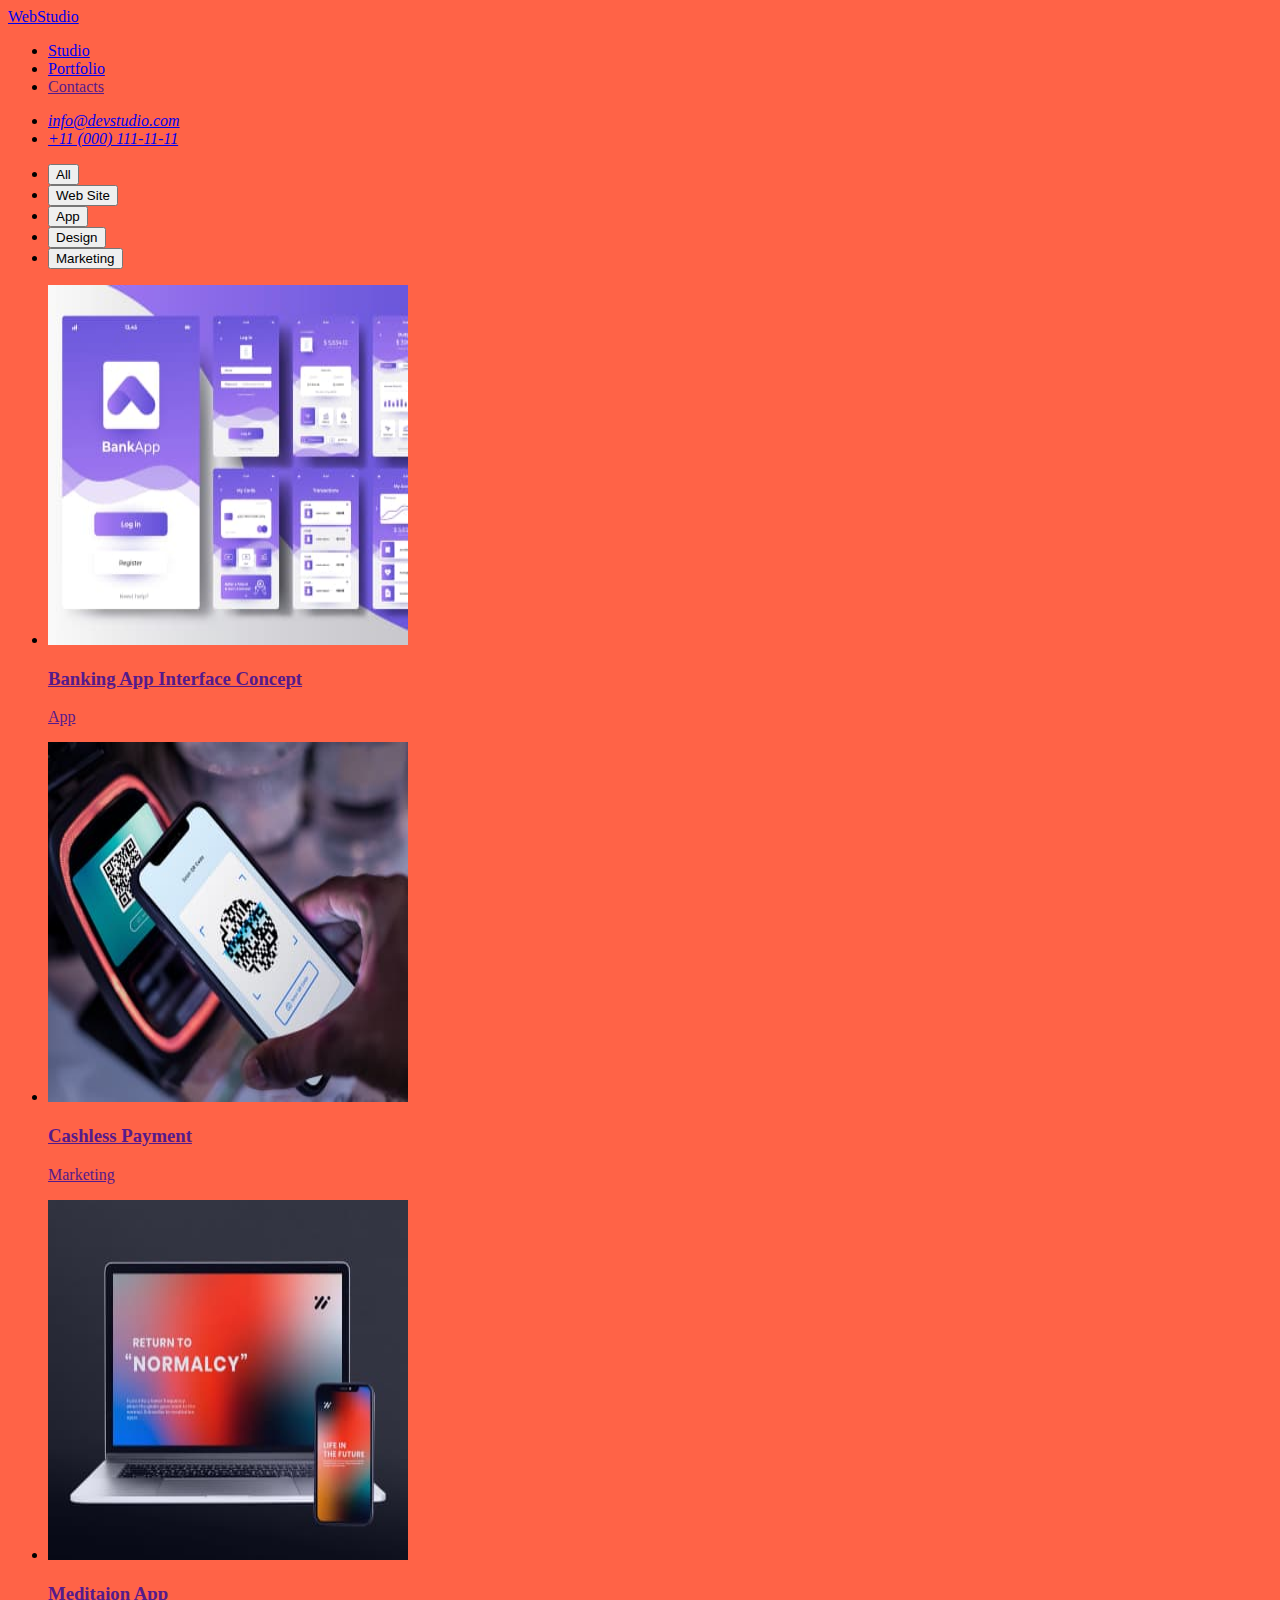
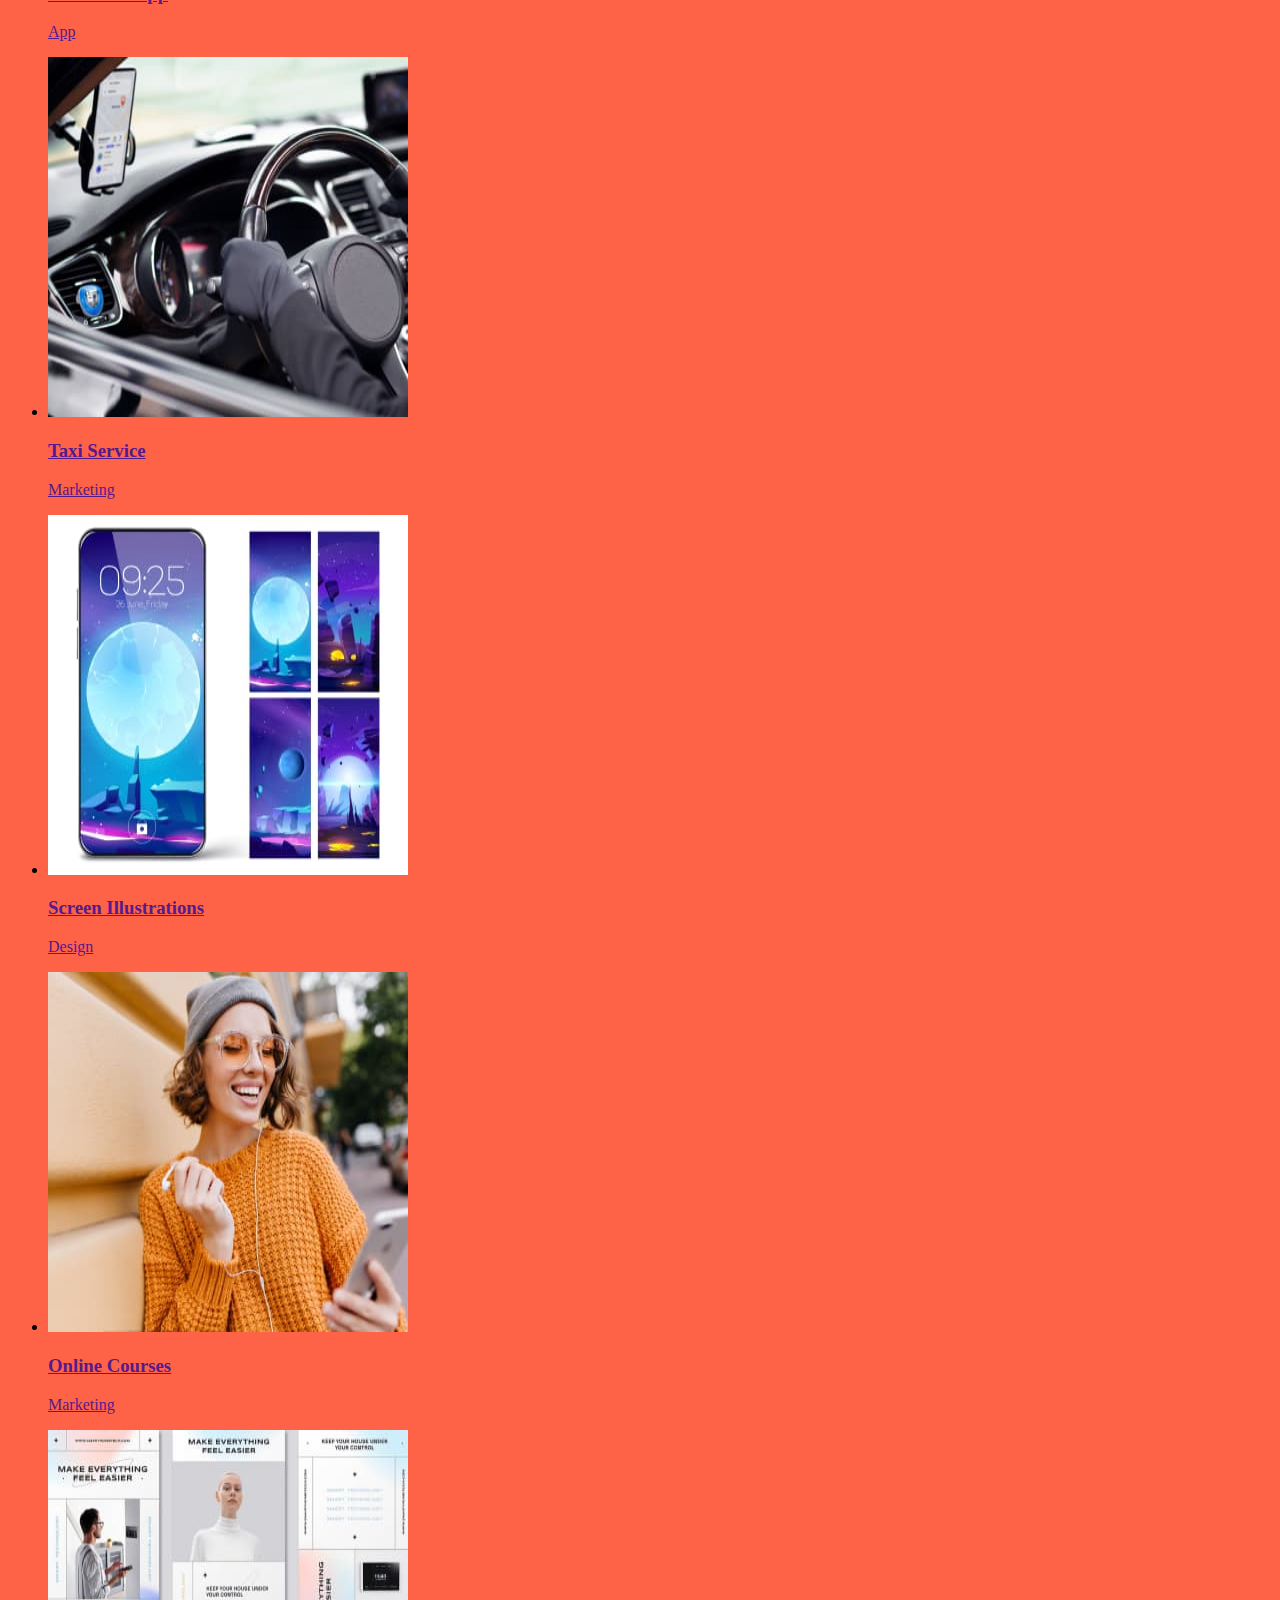
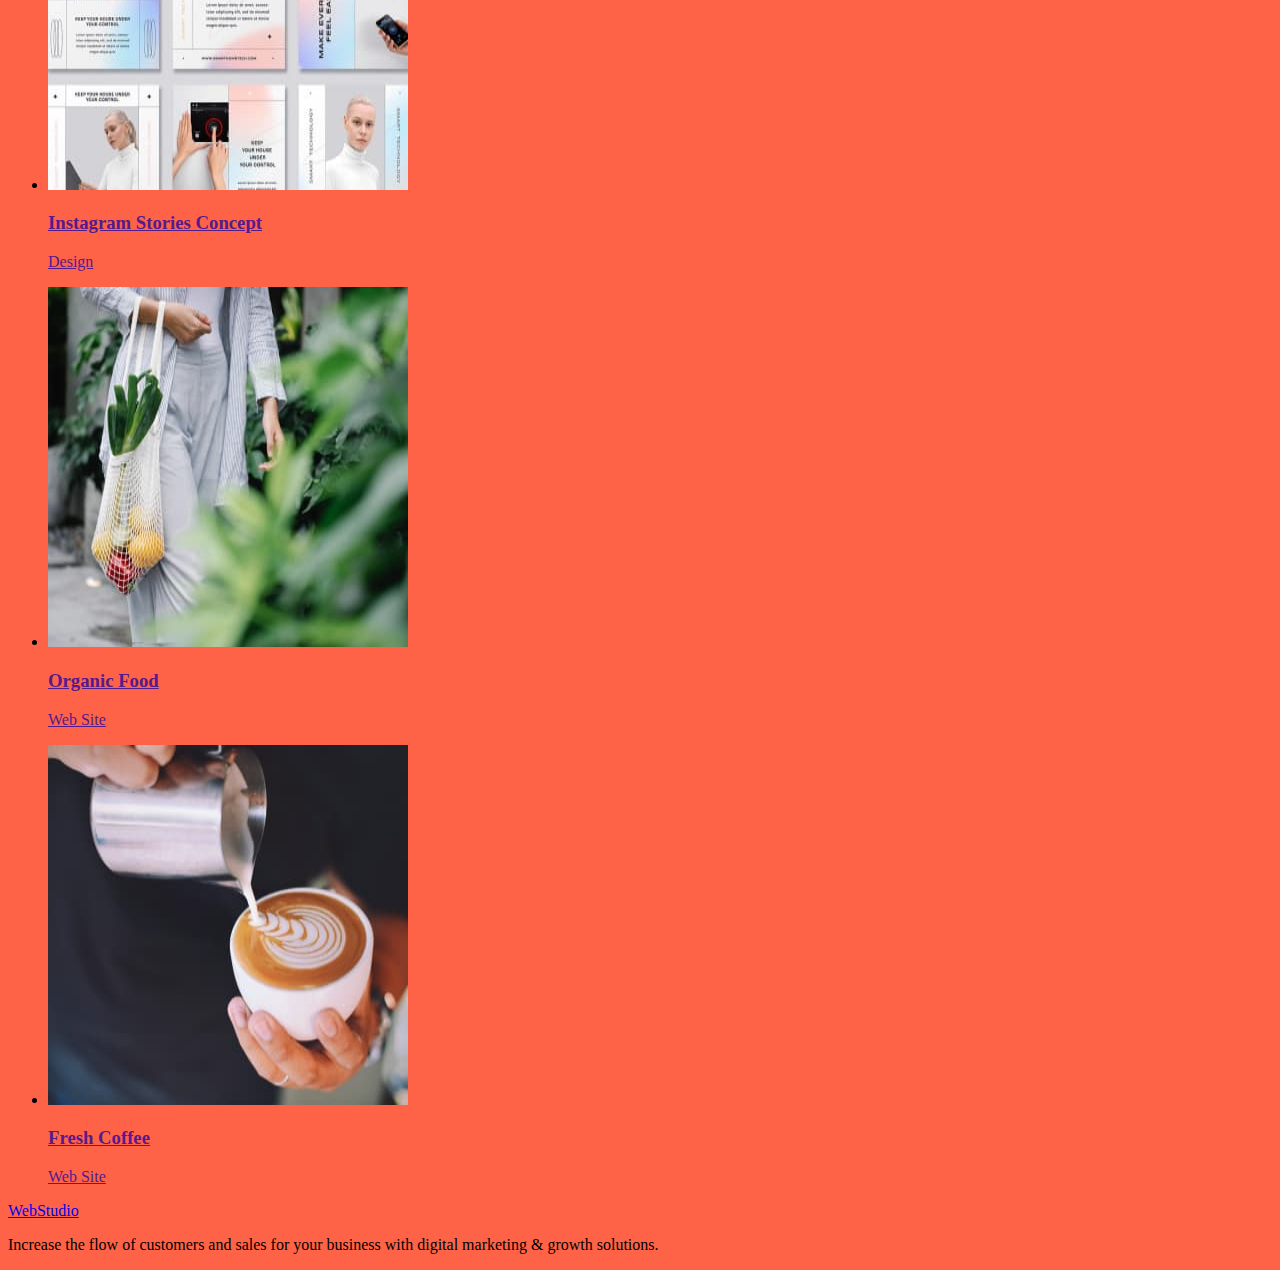
==== portfolio.html @ c92e6040 "1part" ====
<!DOCTYPE html>
<html lang="en">

<head>
    <meta charset="UTF-8">
    <meta http-equiv="X-UA-Compatible" content="IE=edge">
    <meta name="viewport" content="width=device-width, initial-scale=1.0">
    <title>Portfolio </title>
    <link rel="stylesheet" href="./css/styles.css">
</head>

<body>
    <!-- шапка -->
    <header>
        <nav>
            <a href="./index.html">
                <span>Web</span>Studio
            </a>
            <ul>
                <li><a href="./index.html">Studio</a></li>
                <li><a href="./portfolio.html">Portfolio</a></li>
                <li><a href="">Contacts</a></li>
            </ul>
        </nav>
        <address>
            <ul>
                <li><a href="mailto:info@devstudio.com">info@devstudio.com</a></li>
                <li><a href="tel:+110001111111">+11 (000) 111-11-11</a></li>
            </ul>
        </address>
    </header>

    <!-- filters -->
    <section>
        <h2 hidden> filters</h2>


        <ul>
            <li><button type="button">All</button></li>
            <li><button type="button">Web Site </button></li>
            <li><button type="button">App</button></li>
            <li><button type="button">Design</button></li>
            <li><button type="button">Marketing</button></li>
        </ul>

    </section>
    <!-- row1 -->
    <section>

        <ul>
            <li>
                <a href="">
                    <img src="./images/portfolio/row1/img.jpg" alt="bank app" width="360" height="360">
                    <h3>Banking App Interface Concept</h3>
                    <p>App</p>
                </a>
            </li>
            <li>
                <a href="">
                    <img src="./images/portfolio/row1/img1.jpg" alt="Cashless" width="360" height="360">
                    <h3>Cashless Payment</h3>
                    <p>Marketing</p>
                </a>
            </li>
            <li>
                <a href="">
                    <img src="./images/portfolio/row1/img2.jpg" alt="Mediation App" width="360" height="360">
                    <h3>Meditaion App</h3>
                    <p>App</p>
                </a>
            </li>
        </ul>
    </section>
    <!-- row2 -->
    <section>

        <ul>
            <li>
                <a href="">
                    <img src="./images/portfolio/row2/img.jpg" alt="Taxi" width="360" height="360">
                    <h3>Taxi Service</h3>
                    <p>Marketing</p>
                </a>
            </li>
            <li>
                <a href="">
                    <img src="./images/portfolio/row2/img1.jpg" alt="Screen" width="360" height="360">
                    <h3>Screen Illustrations</h3>
                    <p>Design</p>
                </a>
            </li>
            <li>
                <a href="">
                    <img src="./images/portfolio/row2/img2.jpg" alt="Online" width="360" height="360">
                    <h3>Online Courses</h3>
                    <p>Marketing</p>
                </a>
            </li>
        </ul>
    </section>
    <!-- row3 -->
    <section>
        <ul>
            <li>
                <a href="">
                    <img src="./images/portfolio/row3/img2.jpg" alt="instagram" width="360" height="360">
                    <h3>Instagram Stories Concept</h3>
                    <p>Design</p>
                </a>
            </li>
            <li>
                <a href="">
                    <img src="./images/portfolio/row3/img1.jpg" alt="organic food" width="360" height="360">
                    <h3>Organic Food</h3>
                    <p>Web Site</p>
                </a>
            </li>
            <li>
                <a href="">
                    <img src="./images/portfolio/row3/img.jpg" alt="Fresh Coffee" width="360" height="360">
                    <h3>Fresh Coffee</h3>
                    <p>Web Site</p>
                </a>
            </li>
        </ul>
    </section>




    <!-- Footer -->
    <footer>
        <a href="./index.html">
            <span>Web</span>Studio
        </a>
        <p>Increase the flow of customers and sales for your business with digital marketing & growth solutions.</p>

    </footer>


</body>

</html>
---- css/styles.css ----
body {
  background-color: tomato;
}
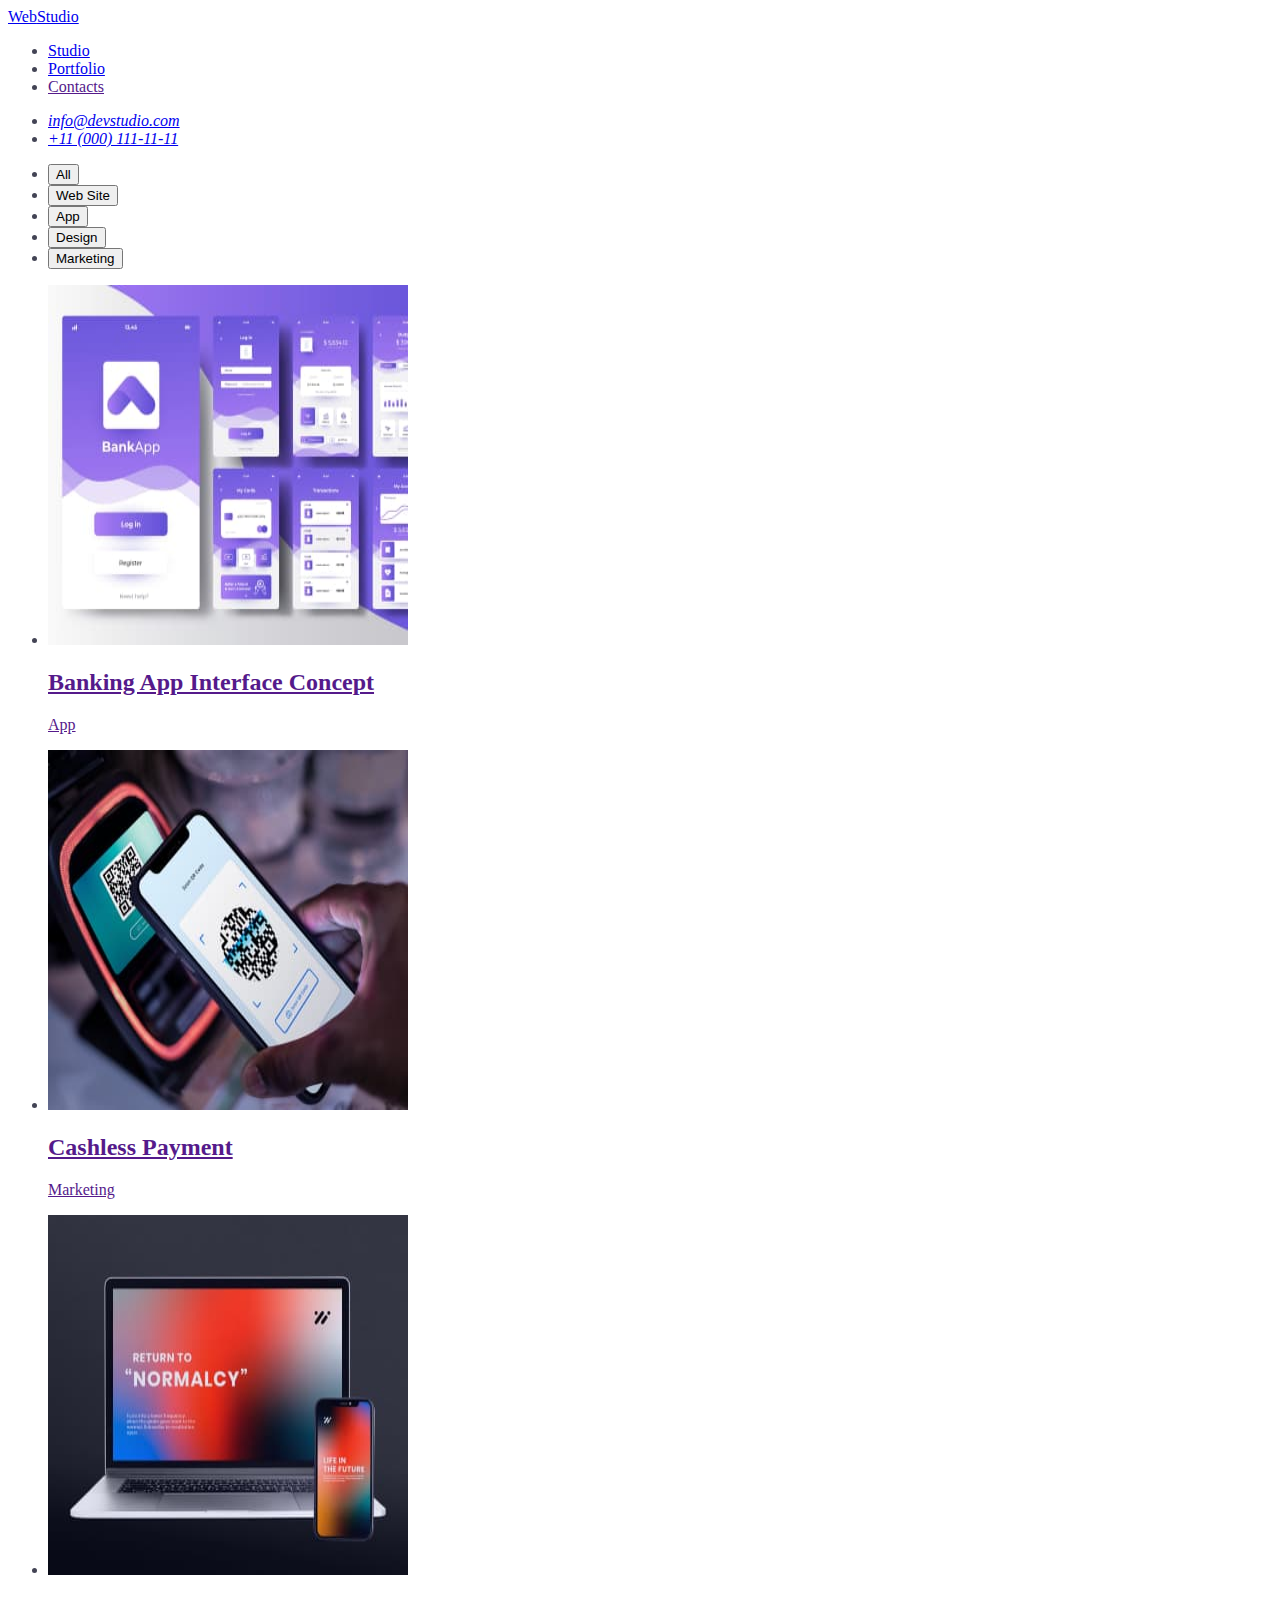
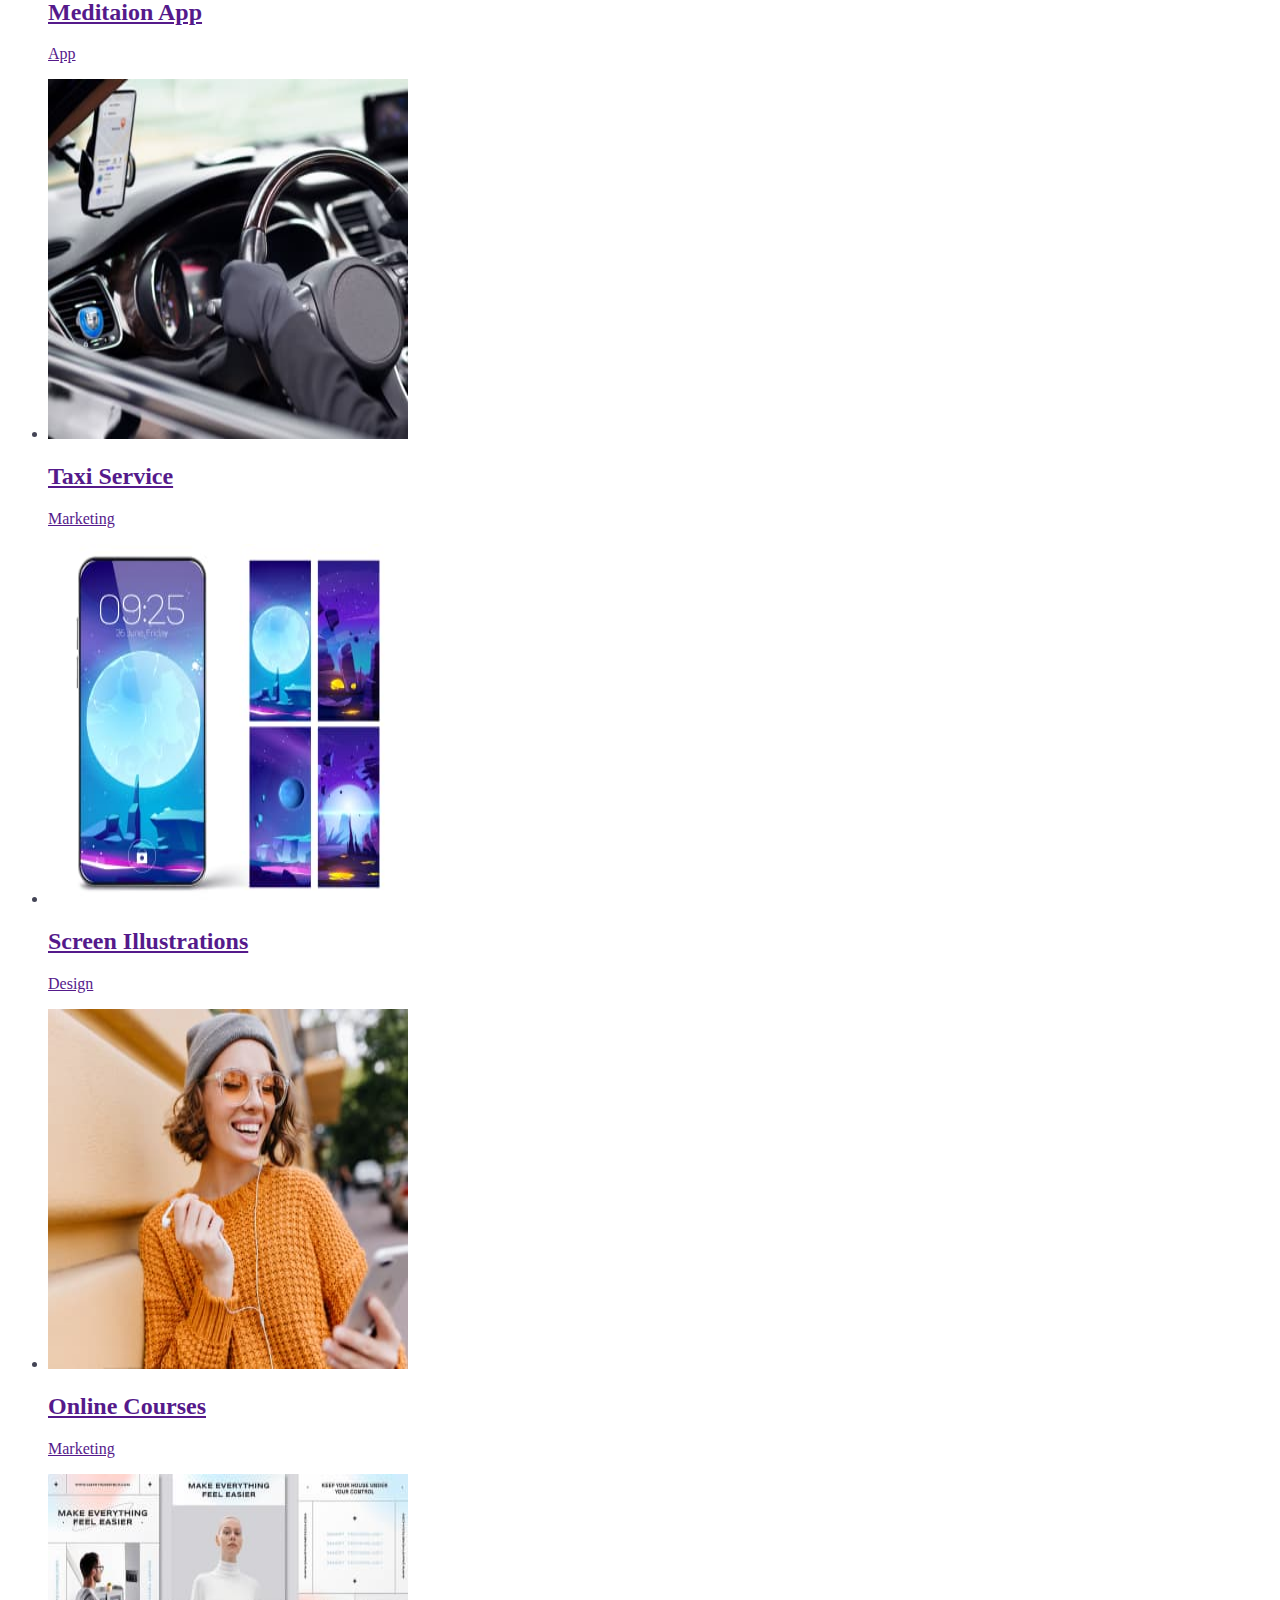
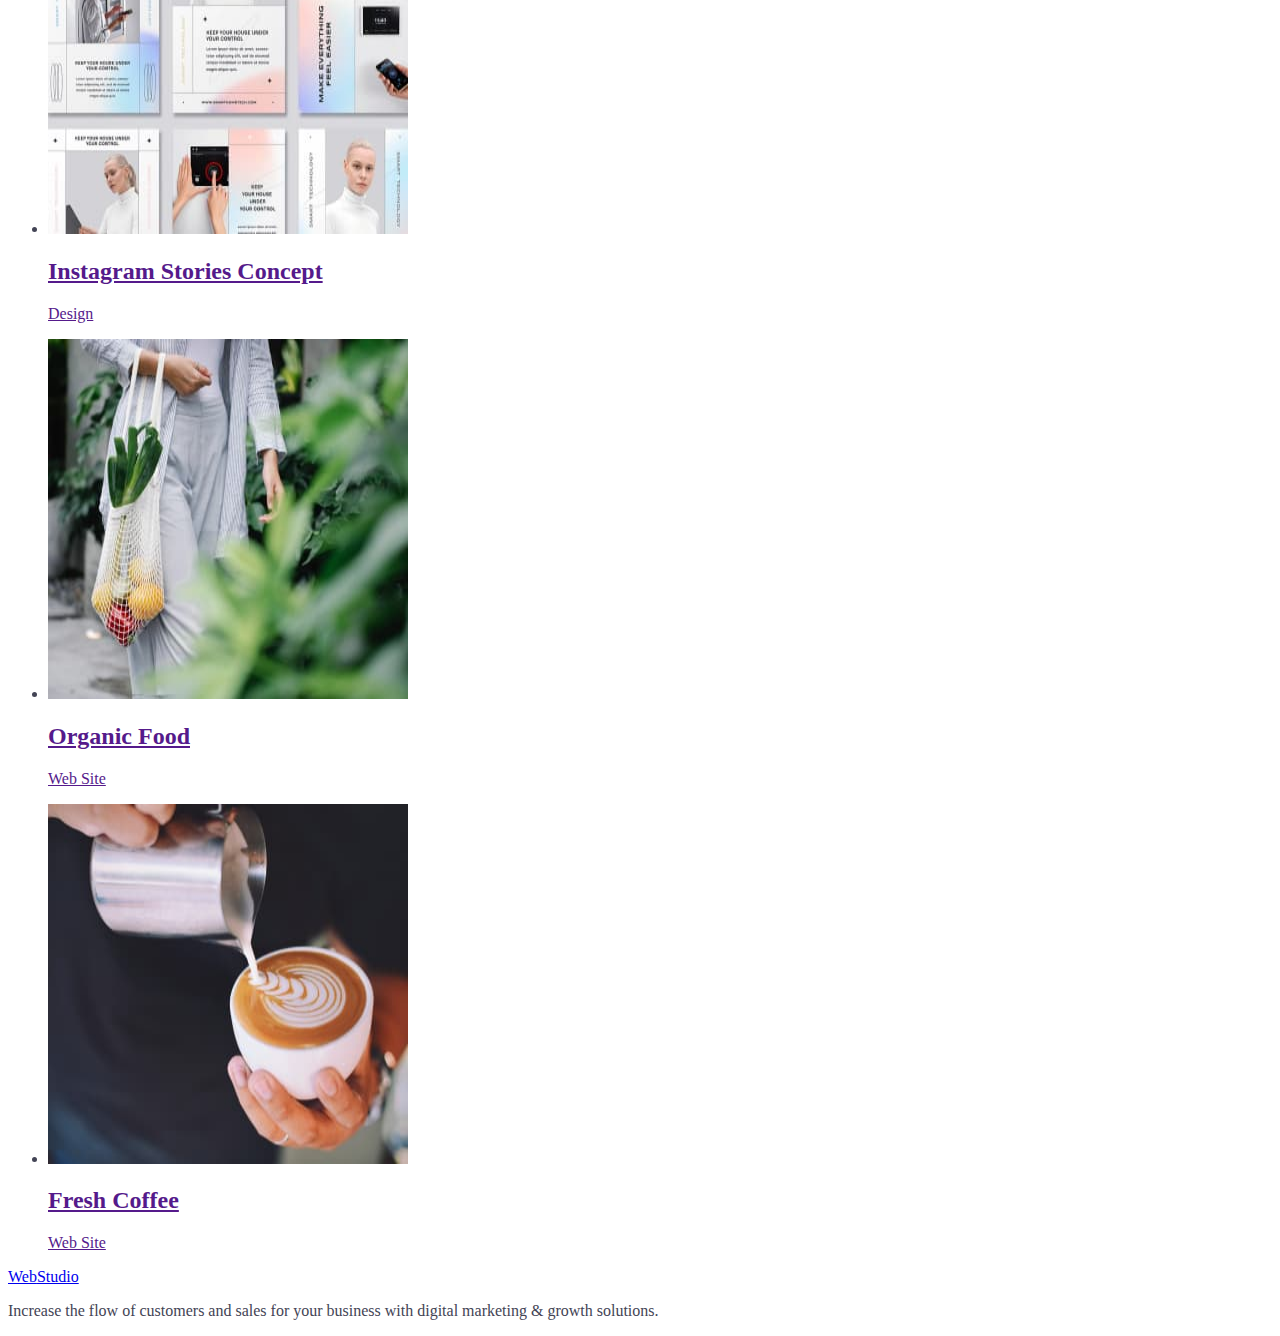
==== commit 0a024e60: "repeta strukturta" ====
--- a/portfolio.html
+++ b/portfolio.html
@@ -30,102 +30,102 @@
         </address>
     </header>
 
-    <!-- filters -->
-    <section>
-        <h2 hidden> filters</h2>
+    <main>
+        <!-- filters -->
+        <section>
+            <h2 hidden> filters</h2>
 
 
-        <ul>
-            <li><button type="button">All</button></li>
-            <li><button type="button">Web Site </button></li>
-            <li><button type="button">App</button></li>
-            <li><button type="button">Design</button></li>
-            <li><button type="button">Marketing</button></li>
-        </ul>
+            <ul>
+                <li><button type="button">All</button></li>
+                <li><button type="button">Web Site </button></li>
+                <li><button type="button">App</button></li>
+                <li><button type="button">Design</button></li>
+                <li><button type="button">Marketing</button></li>
+            </ul>
 
-    </section>
-    <!-- row1 -->
-    <section>
-
-        <ul>
-            <li>
-                <a href="">
-                    <img src="./images/portfolio/row1/img.jpg" alt="bank app" width="360" height="360">
-                    <h3>Banking App Interface Concept</h3>
-                    <p>App</p>
-                </a>
-            </li>
-            <li>
-                <a href="">
-                    <img src="./images/portfolio/row1/img1.jpg" alt="Cashless" width="360" height="360">
-                    <h3>Cashless Payment</h3>
-                    <p>Marketing</p>
-                </a>
-            </li>
-            <li>
-                <a href="">
-                    <img src="./images/portfolio/row1/img2.jpg" alt="Mediation App" width="360" height="360">
-                    <h3>Meditaion App</h3>
-                    <p>App</p>
-                </a>
-            </li>
-        </ul>
-    </section>
-    <!-- row2 -->
-    <section>
-
-        <ul>
-            <li>
-                <a href="">
-                    <img src="./images/portfolio/row2/img.jpg" alt="Taxi" width="360" height="360">
-                    <h3>Taxi Service</h3>
-                    <p>Marketing</p>
-                </a>
-            </li>
-            <li>
-                <a href="">
-                    <img src="./images/portfolio/row2/img1.jpg" alt="Screen" width="360" height="360">
-                    <h3>Screen Illustrations</h3>
-                    <p>Design</p>
-                </a>
-            </li>
-            <li>
-                <a href="">
-                    <img src="./images/portfolio/row2/img2.jpg" alt="Online" width="360" height="360">
-                    <h3>Online Courses</h3>
-                    <p>Marketing</p>
-                </a>
-            </li>
-        </ul>
-    </section>
-    <!-- row3 -->
-    <section>
-        <ul>
-            <li>
-                <a href="">
-                    <img src="./images/portfolio/row3/img2.jpg" alt="instagram" width="360" height="360">
-                    <h3>Instagram Stories Concept</h3>
-                    <p>Design</p>
-                </a>
-            </li>
-            <li>
-                <a href="">
-                    <img src="./images/portfolio/row3/img1.jpg" alt="organic food" width="360" height="360">
-                    <h3>Organic Food</h3>
-                    <p>Web Site</p>
-                </a>
-            </li>
-            <li>
-                <a href="">
-                    <img src="./images/portfolio/row3/img.jpg" alt="Fresh Coffee" width="360" height="360">
-                    <h3>Fresh Coffee</h3>
-                    <p>Web Site</p>
-                </a>
-            </li>
-        </ul>
-    </section>
+        </section>
 
 
+
+        <section>
+            <!-- row1 -->
+            <ul>
+                <h1 hidden>our projects</h1>
+                <li>
+                    <a href="">
+                        <img src="./images/portfolio/row1/img.jpg" alt="bank app" width="360" height="360">
+                        <h2>Banking App Interface Concept</h2>
+                        <p>App</p>
+                    </a>
+                </li>
+                <li>
+                    <a href="">
+                        <img src="./images/portfolio/row1/img1.jpg" alt="Cashless" width="360" height="360">
+                        <h2>Cashless Payment</h2>
+                        <p>Marketing</p>
+                    </a>
+                </li>
+                <li>
+                    <a href="">
+                        <img src="./images/portfolio/row1/img2.jpg" alt="Mediation App" width="360" height="360">
+                        <h2>Meditaion App</h2>
+                        <p>App</p>
+                    </a>
+                </li>
+
+                <!-- row2 -->
+
+                <li>
+                    <a href="">
+                        <img src="./images/portfolio/row2/img.jpg" alt="Taxi" width="360" height="360">
+                        <h2>Taxi Service</h2>
+                        <p>Marketing</p>
+                    </a>
+                </li>
+                <li>
+                    <a href="">
+                        <img src="./images/portfolio/row2/img1.jpg" alt="Screen" width="360" height="360">
+                        <h2>Screen Illustrations</h2>
+                        <p>Design</p>
+                    </a>
+                </li>
+                <li>
+                    <a href="">
+                        <img src="./images/portfolio/row2/img2.jpg" alt="Online" width="360" height="360">
+                        <h2>Online Courses</h2>
+                        <p>Marketing</p>
+                    </a>
+                </li>
+
+                <!-- row3 -->
+
+                <li>
+                    <a href="">
+                        <img src="./images/portfolio/row3/img2.jpg" alt="instagram" width="360" height="360">
+                        <h2>Instagram Stories Concept</h2>
+                        <p>Design</p>
+                    </a>
+                </li>
+                <li>
+                    <a href="">
+                        <img src="./images/portfolio/row3/img1.jpg" alt="organic food" width="360" height="360">
+                        <h2>Organic Food</h2>
+                        <p>Web Site</p>
+                    </a>
+                </li>
+                <li>
+                    <a href="">
+                        <img src="./images/portfolio/row3/img.jpg" alt="Fresh Coffee" width="360" height="360">
+                        <h2>Fresh Coffee</h2>
+                        <p>Web Site</p>
+                    </a>
+                </li>
+            </ul>
+        </section>
+
+
+    </main>
 
 
     <!-- Footer -->
--- a/css/styles.css
+++ b/css/styles.css
@@ -1,3 +1,47 @@
+/* body {
+  background-color: #47ff94;
+} */
+:root {
+  /* Fonts */
+
+  /* Text colors */
+  --main-txt-cl: #434455;
+  --accent-txt-cl: #2e2f42;
+  --subtle-txt-cl: #8e8f99;
+  --light-txt-cl: #f4f4fd;
+  --modal-txt-cl: #2e2f42;
+  --hero-txt-cl: #2e2f42;
+  --brand-txt-cl: #4d5ae5;
+  --pressed-txt-cl: #404bbf;
+  --dark-txt-cl: #2e2f42;
+
+  --saccess: #31d0aa;
+  --saccess-75: rgba(49, 208, 170, 0.75);
+  --saccess-50: rgba(49, 208, 170, 0.5);
+  --saccess-10: rgba(49, 208, 170, 0.1);
+
+  /* Backgrounds colors */
+  --main-bg-cl: #434455;
+  --accent-bg-cl: #2e2f42;
+  --subtle-bg-cl: #8e8f99;
+  --light-bg-cl: #f4f4fd;
+  --modal-bg-cl: #2e2f42;
+  --hero-bg-cl: #2e2f42;
+  --brand-bg-cl: #4d5ae5;
+  --pressed-bg-cl: #404bbf;
+  --dark-bg-cl: #2e2f42;
+
+  /* others */
+}
+
 body {
-  background-color: tomato;
+  color: var(--main-txt-cl);
 }
+.link {
+  text-decoration: none;
+  color: currentColor;
+}
+.btn {
+  color: currentColor;
+  cursor: pointer;
+}
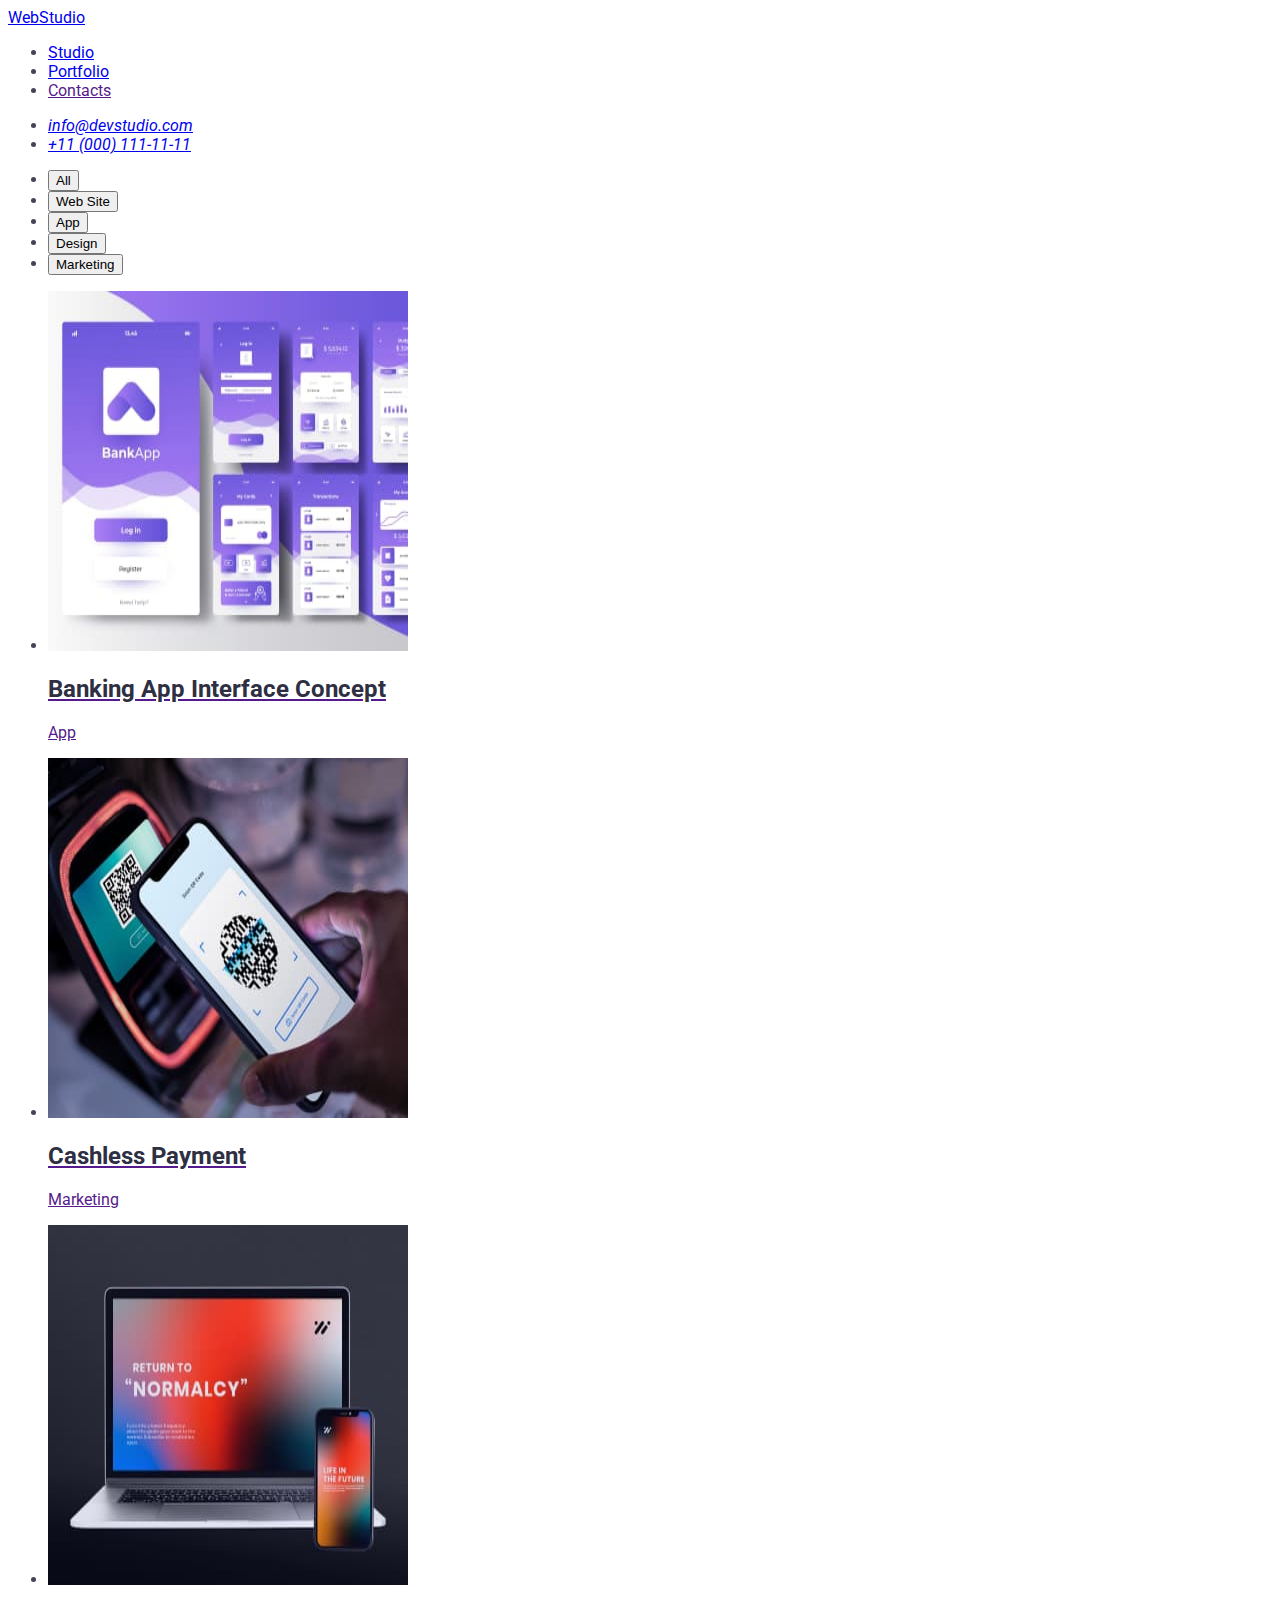
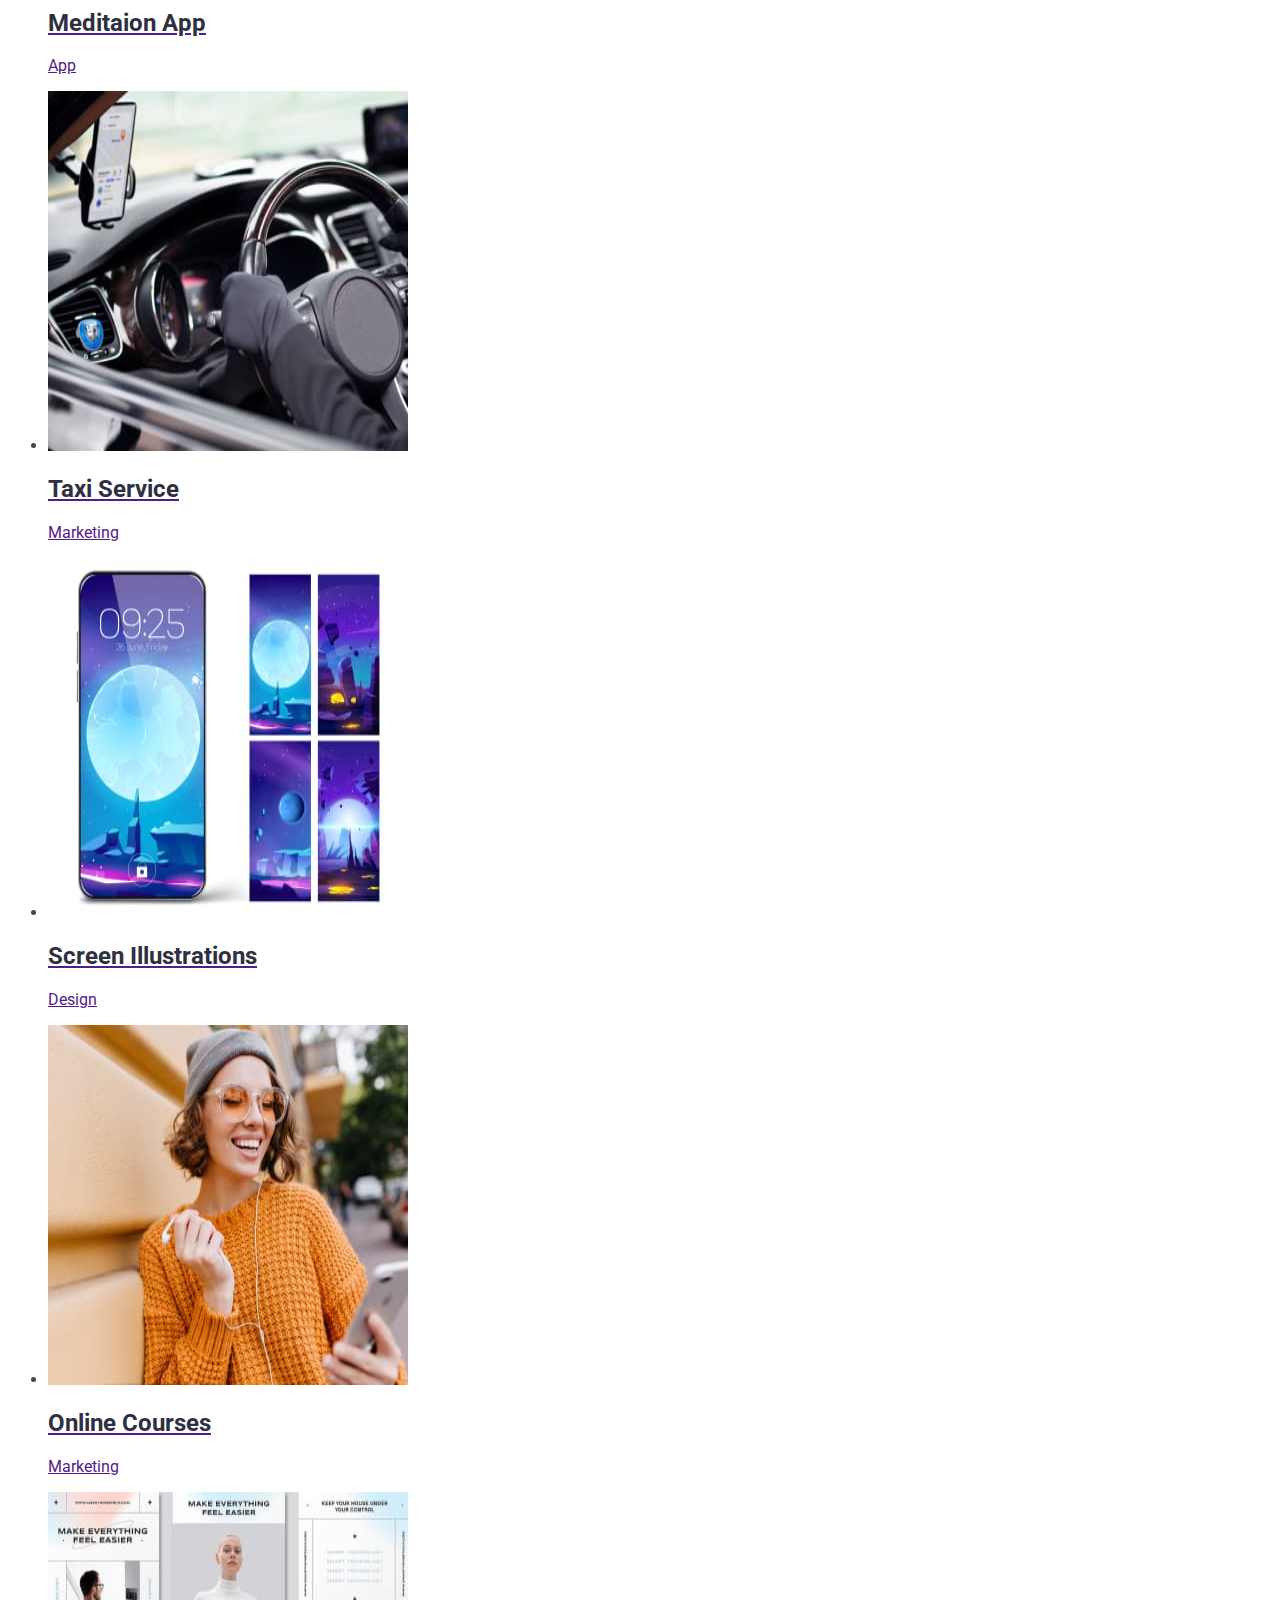
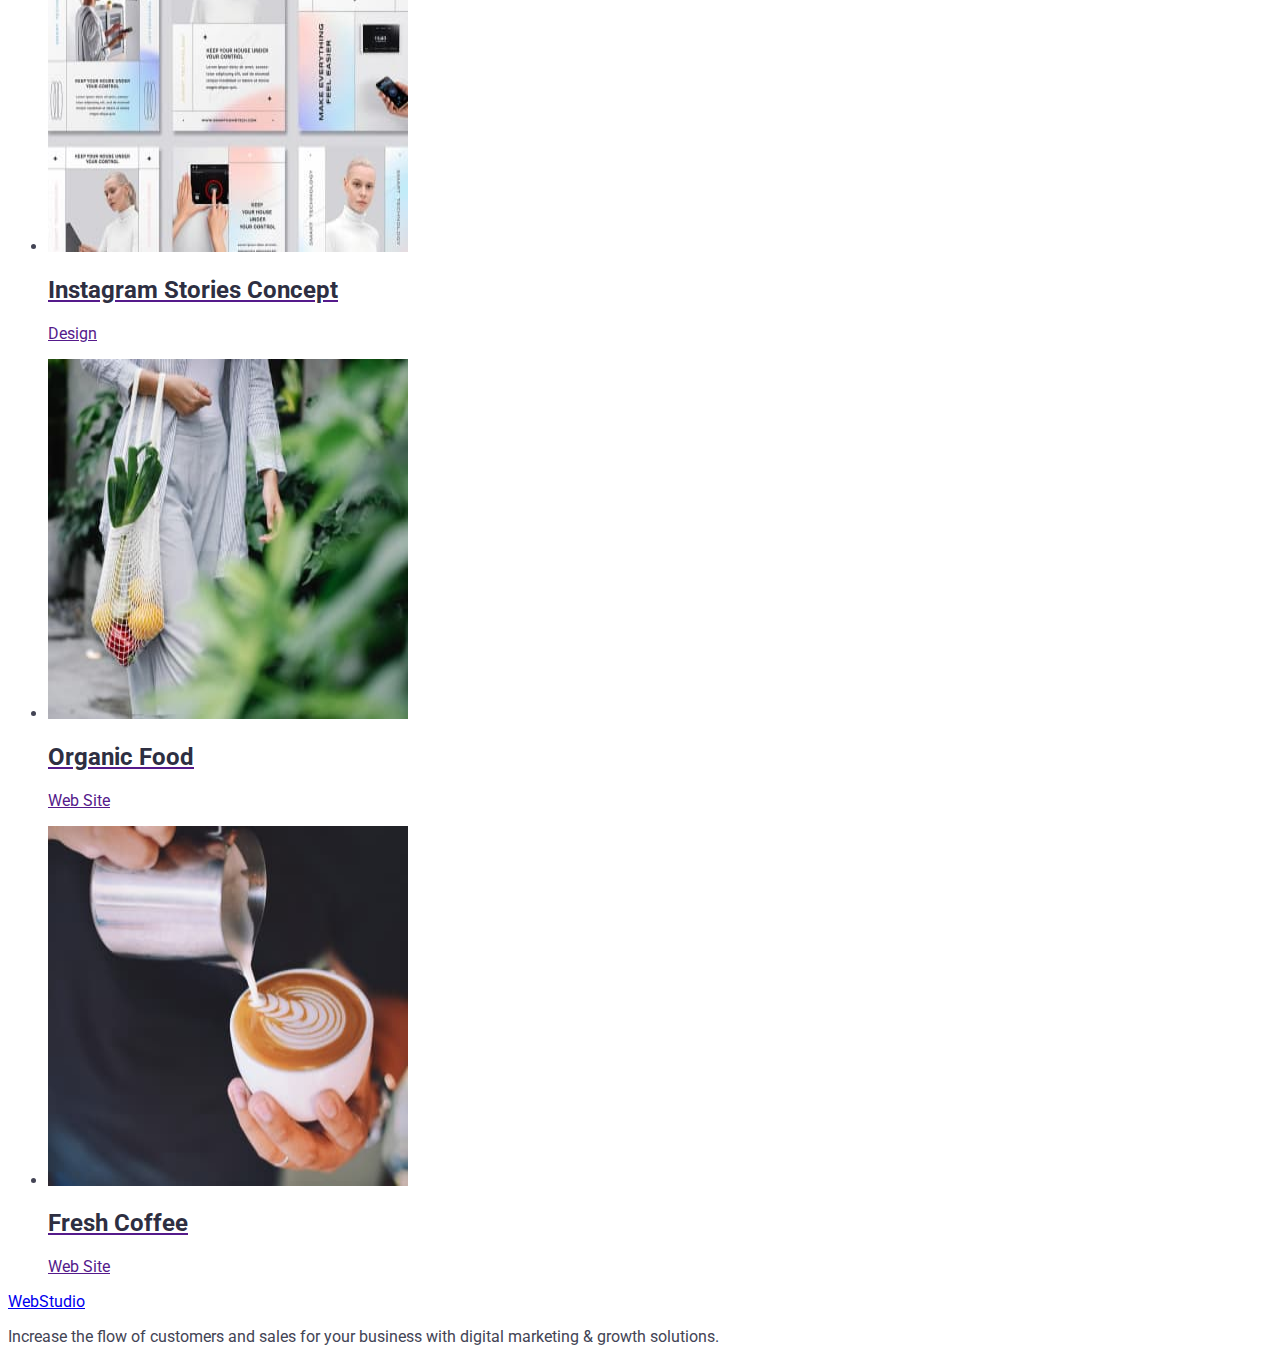
==== commit 8645743b: "btn-header-footer-css" ====
--- a/portfolio.html
+++ b/portfolio.html
@@ -6,6 +6,10 @@
     <meta http-equiv="X-UA-Compatible" content="IE=edge">
     <meta name="viewport" content="width=device-width, initial-scale=1.0">
     <title>Portfolio </title>
+    <link rel="preconnect" href="https://fonts.googleapis.com">
+    <link rel="preconnect" href="https://fonts.gstatic.com" crossorigin>
+    <link href="https://fonts.googleapis.com/css2?family=Raleway:wght@800&family=Roboto:wght@400;500;700&display=swap"
+        rel="stylesheet">
     <link rel="stylesheet" href="./css/styles.css">
 </head>
 
@@ -45,8 +49,6 @@
             </ul>
 
         </section>
-
-
 
         <section>
             <!-- row1 -->
--- a/css/styles.css
+++ b/css/styles.css
@@ -14,11 +14,13 @@
   --brand-txt-cl: #4d5ae5;
   --pressed-txt-cl: #404bbf;
   --dark-txt-cl: #2e2f42;
+  --btn-txt-cl: #ffffff;
+  --link-txt-cl: #2e2f42;
 
-  --saccess: #31d0aa;
-  --saccess-75: rgba(49, 208, 170, 0.75);
-  --saccess-50: rgba(49, 208, 170, 0.5);
-  --saccess-10: rgba(49, 208, 170, 0.1);
+  --access: #31d0aa;
+  --access-75: rgba(49, 208, 170, 0.75);
+  --access-50: rgba(49, 208, 170, 0.5);
+  --access-10: rgba(49, 208, 170, 0.1);
 
   /* Backgrounds colors */
   --main-bg-cl: #434455;
@@ -33,15 +35,79 @@
 
   /* others */
 }
-
+h1,
+h2,
+h3,
+h4,
+h5,
+h6 {
+  color: var(--dark-txt-cl);
+}
 body {
   color: var(--main-txt-cl);
+  font-family: "Roboto", sans-serif;
 }
 .link {
   text-decoration: none;
-  color: currentColor;
+  color: var(--link-txt-cl);
+  font-family: "Roboto";
+  font-style: normal;
+  font-weight: 500;
+  font-size: 16px;
+  line-height: 1.5;
+  letter-spacing: 0.02em;
+}
+.link:hover,
+.link:focus,
+.link.contacts:hover,
+.link.contacts:focus {
+  color: var(--pressed-txt-cl);
+}
+.contacts {
+  font-family: "Roboto";
+  font-style: normal;
+  font-weight: 400;
+  font-size: 16px;
+  line-height: 1.5;
+  letter-spacing: 0.02em;
 }
 .btn {
-  color: currentColor;
+  color: var(--btn-txt-cl);
+  background-color: var(--brand-bg-cl);
   cursor: pointer;
+  font-family: "Roboto";
+  font-weight: 500;
+  font-size: 16px;
+  line-height: 1.5;
 }
+.btn.primary {
+  background-color: var(--brand-bg-cl);
+}
+.btn.secondary {
+  background-color: var(--pressed-bg-cl);
+}
+.btn:hover,
+.btn:focus {
+  background-color: var(--pressed-bg-cl);
+}
+.logo {
+  font-family: "Raleway";
+  font-style: normal;
+  font-weight: 800;
+  font-size: 18px;
+  line-height: 1.33;
+  letter-spacing: 0.03em;
+  text-transform: uppercase;
+  text-decoration: none;
+
+  /* IRIS */
+
+  color: var(--brand-txt-cl);
+}
+.span-light {
+  color: var(--light-txt-cl);
+  /* background-color: darkblue; */
+}
+.span-dark {
+  color: var(--modal-txt-cl);
+}
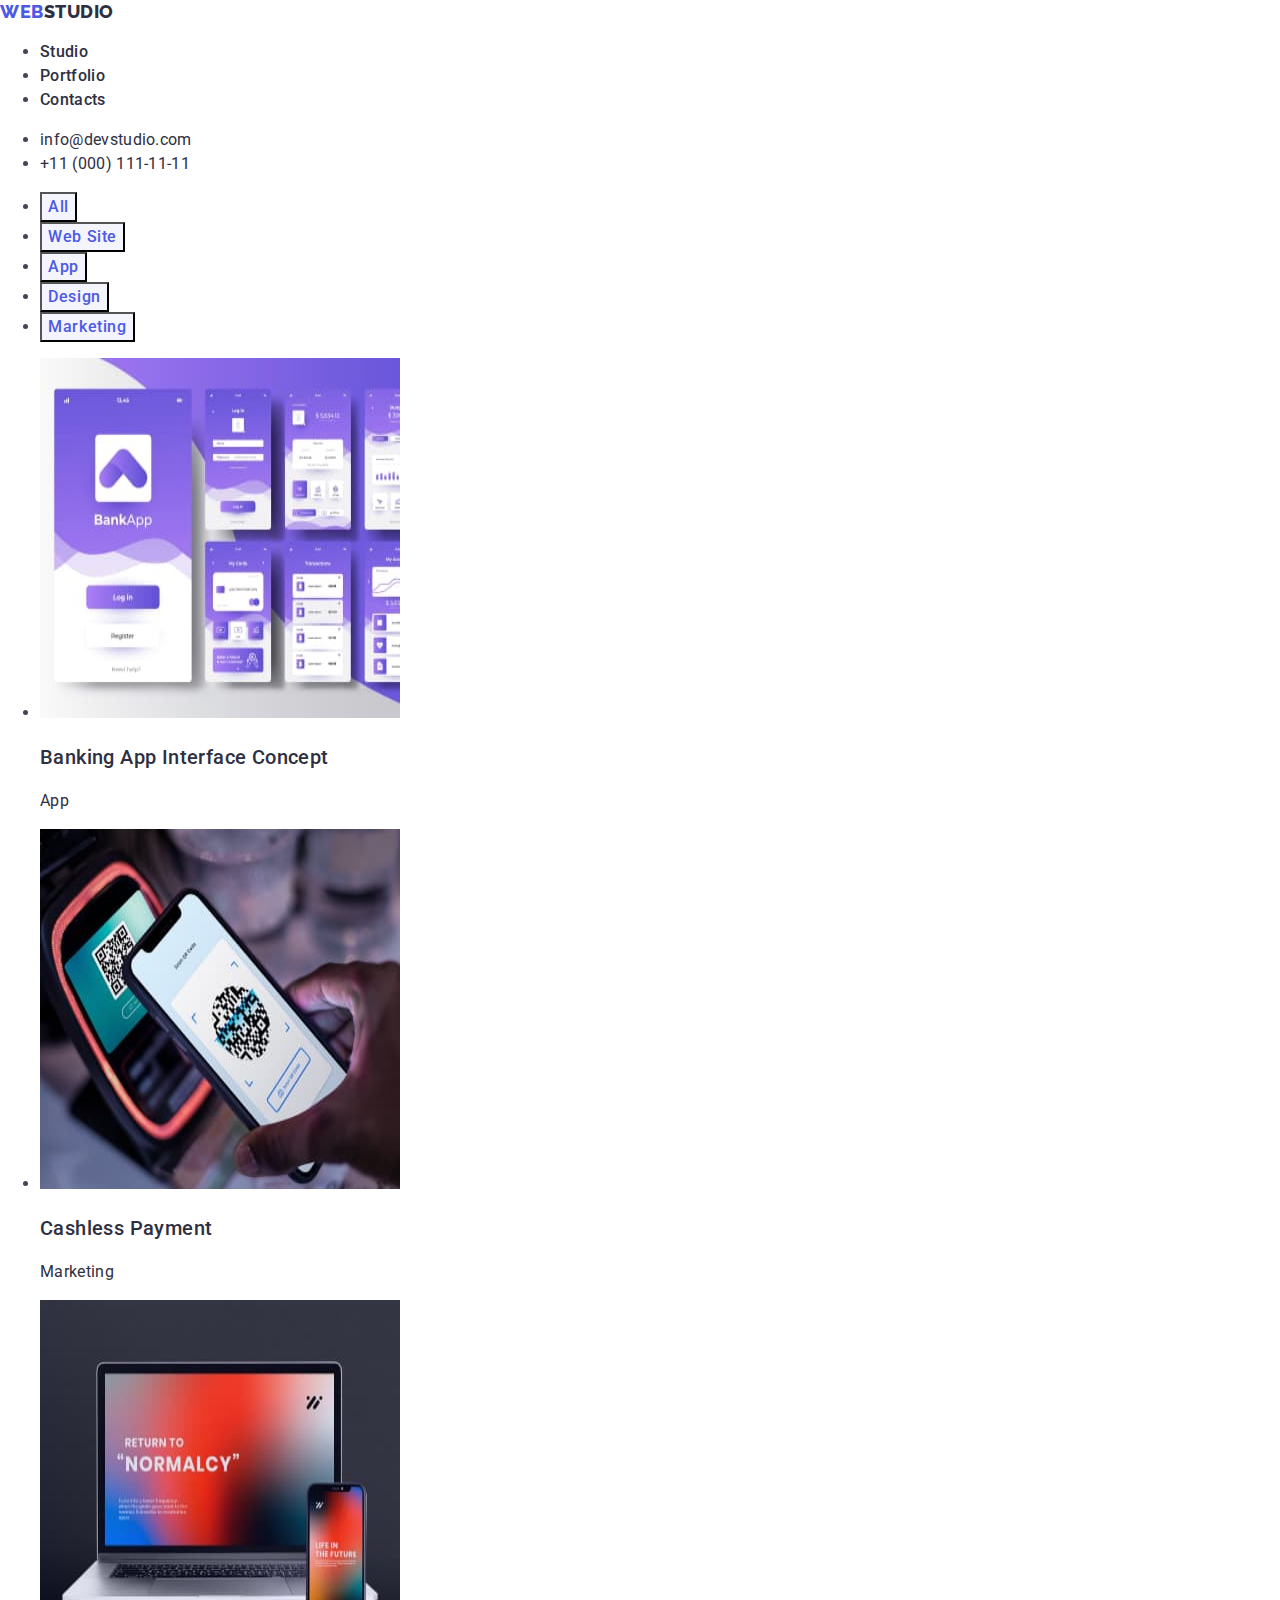
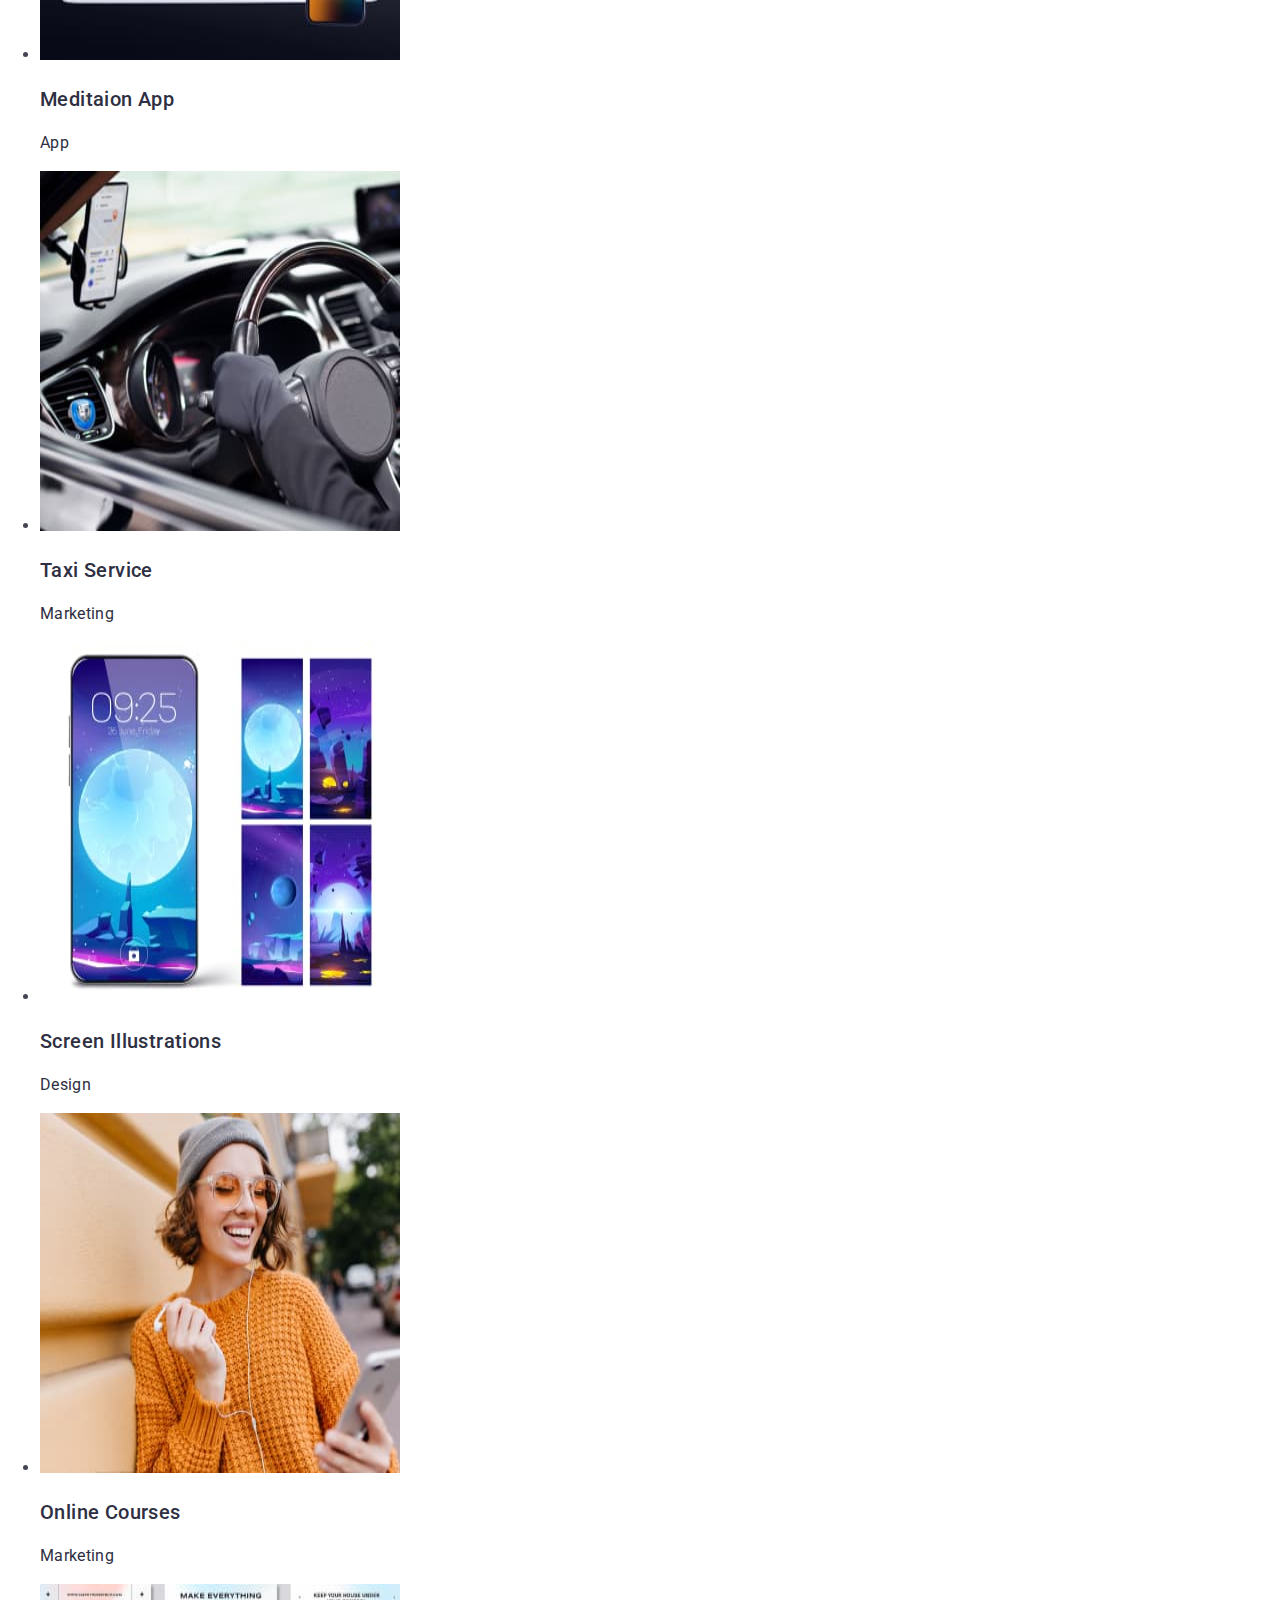
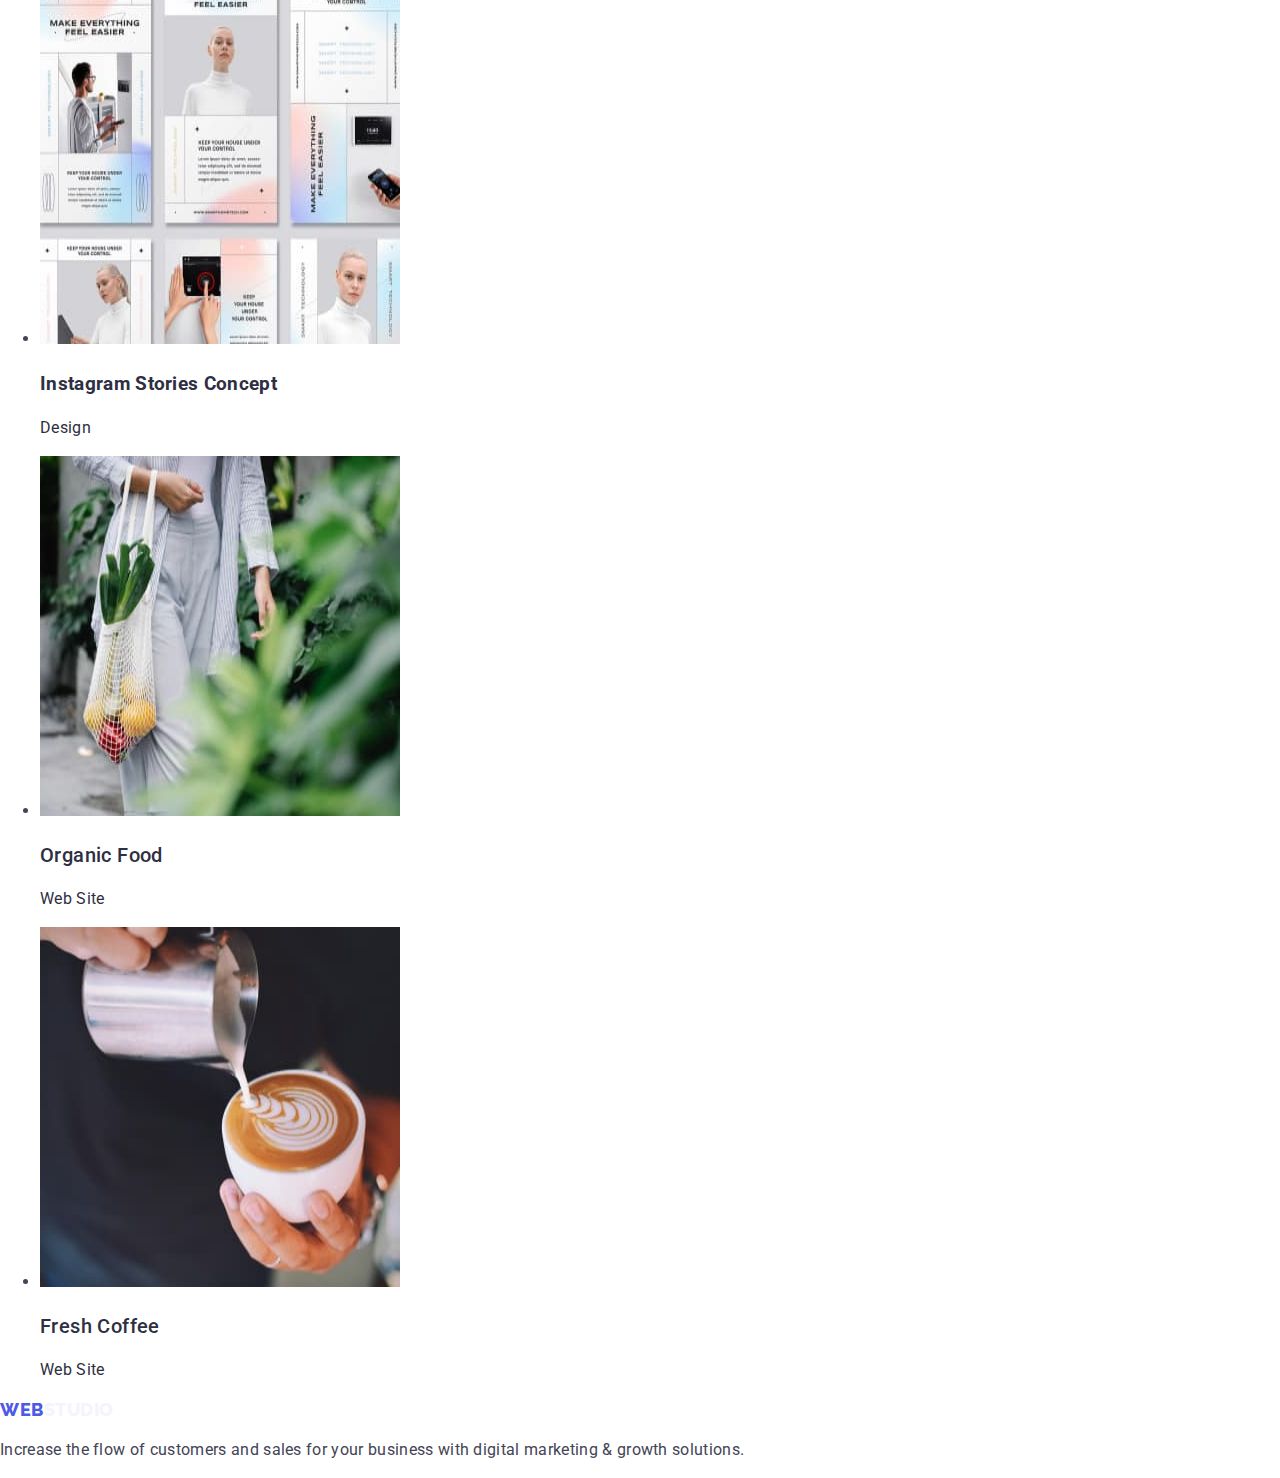
==== commit f761897b: "finish hw02" ====
--- a/portfolio.html
+++ b/portfolio.html
@@ -5,31 +5,40 @@
     <meta charset="UTF-8">
     <meta http-equiv="X-UA-Compatible" content="IE=edge">
     <meta name="viewport" content="width=device-width, initial-scale=1.0">
-    <title>Portfolio </title>
+    <title>WebStudio</title>
+    <!-- fonts -->
+
+    <!-- Спочатку нормалізатор -->
+    <link rel="stylesheet"
+        href="https://cdnjs.cloudflare.com/ajax/libs/modern-normalize/1.0.0/modern-normalize.min.css" />
+
     <link rel="preconnect" href="https://fonts.googleapis.com">
     <link rel="preconnect" href="https://fonts.gstatic.com" crossorigin>
     <link href="https://fonts.googleapis.com/css2?family=Raleway:wght@800&family=Roboto:wght@400;500;700&display=swap"
         rel="stylesheet">
+    <!-- css -->
     <link rel="stylesheet" href="./css/styles.css">
 </head>
 
 <body>
-    <!-- шапка -->
+
+    <!-- header шапка -->
+
     <header>
         <nav>
-            <a href="./index.html">
-                <span>Web</span>Studio
+            <a class="logo" href="./index.html">
+                Web<span class="span-dark">Studio</span>
             </a>
             <ul>
-                <li><a href="./index.html">Studio</a></li>
-                <li><a href="./portfolio.html">Portfolio</a></li>
-                <li><a href="">Contacts</a></li>
+                <li><a class="link" href="./index.html">Studio</a></li>
+                <li><a class="link" href="./portfolio.html">Portfolio</a></li>
+                <li><a class="link" href="">Contacts</a></li>
             </ul>
         </nav>
         <address>
             <ul>
-                <li><a href="mailto:info@devstudio.com">info@devstudio.com</a></li>
-                <li><a href="tel:+110001111111">+11 (000) 111-11-11</a></li>
+                <li><a class="link contacts" href="mailto:info@devstudio.com">info@devstudio.com</a></li>
+                <li><a class="link contacts" href="tel:+110001111111">+11 (000) 111-11-11</a></li>
             </ul>
         </address>
     </header>
@@ -37,41 +46,42 @@
     <main>
         <!-- filters -->
         <section>
-            <h2 hidden> filters</h2>
+            <h2 class="h2" hidden> filters</h2>
 
 
             <ul>
-                <li><button type="button">All</button></li>
-                <li><button type="button">Web Site </button></li>
-                <li><button type="button">App</button></li>
-                <li><button type="button">Design</button></li>
-                <li><button type="button">Marketing</button></li>
+                <li><button class="btn btn-light" type="button">All</button></li>
+                <li><button class="btn btn-light" type="button">Web Site </button></li>
+                <li><button class="btn btn-light" type="button">App</button></li>
+                <li><button class="btn btn-light" type="button">Design</button></li>
+                <li><button class="btn btn-light" type="button">Marketing</button></li>
             </ul>
 
         </section>
 
         <section>
             <!-- row1 -->
+            <h1 class="h1" hidden>our projects</h1>
             <ul>
-                <h1 hidden>our projects</h1>
+
                 <li>
-                    <a href="">
+                    <a class="link" href="">
                         <img src="./images/portfolio/row1/img.jpg" alt="bank app" width="360" height="360">
-                        <h2>Banking App Interface Concept</h2>
+                        <h3 class="h3 ">Banking App Interface Concept</h3>
                         <p>App</p>
                     </a>
                 </li>
                 <li>
-                    <a href="">
+                    <a class="link" href="">
                         <img src="./images/portfolio/row1/img1.jpg" alt="Cashless" width="360" height="360">
-                        <h2>Cashless Payment</h2>
+                        <h3 class="h3 ">Cashless Payment</h3>
                         <p>Marketing</p>
                     </a>
                 </li>
                 <li>
-                    <a href="">
+                    <a class="link" href="">
                         <img src="./images/portfolio/row1/img2.jpg" alt="Mediation App" width="360" height="360">
-                        <h2>Meditaion App</h2>
+                        <h3 class="h3 ">Meditaion App</h3>
                         <p>App</p>
                     </a>
                 </li>
@@ -79,23 +89,23 @@
                 <!-- row2 -->
 
                 <li>
-                    <a href="">
+                    <a class="link" href="">
                         <img src="./images/portfolio/row2/img.jpg" alt="Taxi" width="360" height="360">
-                        <h2>Taxi Service</h2>
+                        <h3 class="h3 ">Taxi Service</h3>
                         <p>Marketing</p>
                     </a>
                 </li>
                 <li>
-                    <a href="">
+                    <a class="link" href="">
                         <img src="./images/portfolio/row2/img1.jpg" alt="Screen" width="360" height="360">
-                        <h2>Screen Illustrations</h2>
+                        <h3 class="h3 ">Screen Illustrations</h3>
                         <p>Design</p>
                     </a>
                 </li>
                 <li>
-                    <a href="">
+                    <a class="link" href="">
                         <img src="./images/portfolio/row2/img2.jpg" alt="Online" width="360" height="360">
-                        <h2>Online Courses</h2>
+                        <h3 class="h3 ">Online Courses</h3>
                         <p>Marketing</p>
                     </a>
                 </li>
@@ -103,23 +113,23 @@
                 <!-- row3 -->
 
                 <li>
-                    <a href="">
+                    <a class="link" href="">
                         <img src="./images/portfolio/row3/img2.jpg" alt="instagram" width="360" height="360">
-                        <h2>Instagram Stories Concept</h2>
+                        <h3>Instagram Stories Concept</h3>
                         <p>Design</p>
                     </a>
                 </li>
                 <li>
-                    <a href="">
+                    <a class="link" href="">
                         <img src="./images/portfolio/row3/img1.jpg" alt="organic food" width="360" height="360">
-                        <h2>Organic Food</h2>
+                        <h3 class="h3 ">Organic Food</h3>
                         <p>Web Site</p>
                     </a>
                 </li>
                 <li>
-                    <a href="">
+                    <a class="link" href="">
                         <img src="./images/portfolio/row3/img.jpg" alt="Fresh Coffee" width="360" height="360">
-                        <h2>Fresh Coffee</h2>
+                        <h3 class="h3 ">Fresh Coffee</h3>
                         <p>Web Site</p>
                     </a>
                 </li>
@@ -132,14 +142,16 @@
 
     <!-- Footer -->
     <footer>
-        <a href="./index.html">
-            <span>Web</span>Studio
+
+        <a class="logo" href="./index.html">
+            Web<span class="span-light">Studio</span>
         </a>
         <p>Increase the flow of customers and sales for your business with digital marketing & growth solutions.</p>
 
     </footer>
 
 
+
 </body>
 
 </html>--- a/css/styles.css
+++ b/css/styles.css
@@ -35,6 +35,12 @@
 
   /* others */
 }
+
+body {
+  color: var(--main-txt-cl);
+  font-family: "Roboto", sans-serif;
+}
+
 h1,
 h2,
 h3,
@@ -43,10 +49,41 @@
 h6 {
   color: var(--dark-txt-cl);
 }
-body {
-  color: var(--main-txt-cl);
-  font-family: "Roboto", sans-serif;
+
+.h1 {
+  font-family: "Roboto";
+  font-style: normal;
+  font-weight: 700;
+  font-size: 56px;
+  line-height: 1.07;
+  text-align: center;
+  letter-spacing: 0.02em;
+  color: #ffffff;
+  background-color: black; /*временно подсветил */
 }
+
+.h2 {
+  font-weight: 700;
+  font-size: 36px;
+  line-height: 1.11;
+  text-align: center;
+  letter-spacing: 0.02em;
+  text-transform: capitalize;
+}
+.h3 {
+  font-weight: 500;
+  font-size: 20px;
+  line-height: 1.2;
+  letter-spacing: 0.02em;
+}
+
+p {
+  font-weight: 400;
+  font-size: 16px;
+  line-height: 1.5;
+  letter-spacing: 0.02em;
+}
+
 .link {
   text-decoration: none;
   color: var(--link-txt-cl);
@@ -79,6 +116,7 @@
   font-weight: 500;
   font-size: 16px;
   line-height: 1.5;
+  letter-spacing: 0.04em;
 }
 .btn.primary {
   background-color: var(--brand-bg-cl);
@@ -89,6 +127,11 @@
 .btn:hover,
 .btn:focus {
   background-color: var(--pressed-bg-cl);
+  color: var(--light-txt-cl);
+}
+.btn-light {
+  background-color: var(--light-bg-cl);
+  color: var(--brand-txt-cl);
 }
 .logo {
   font-family: "Raleway";
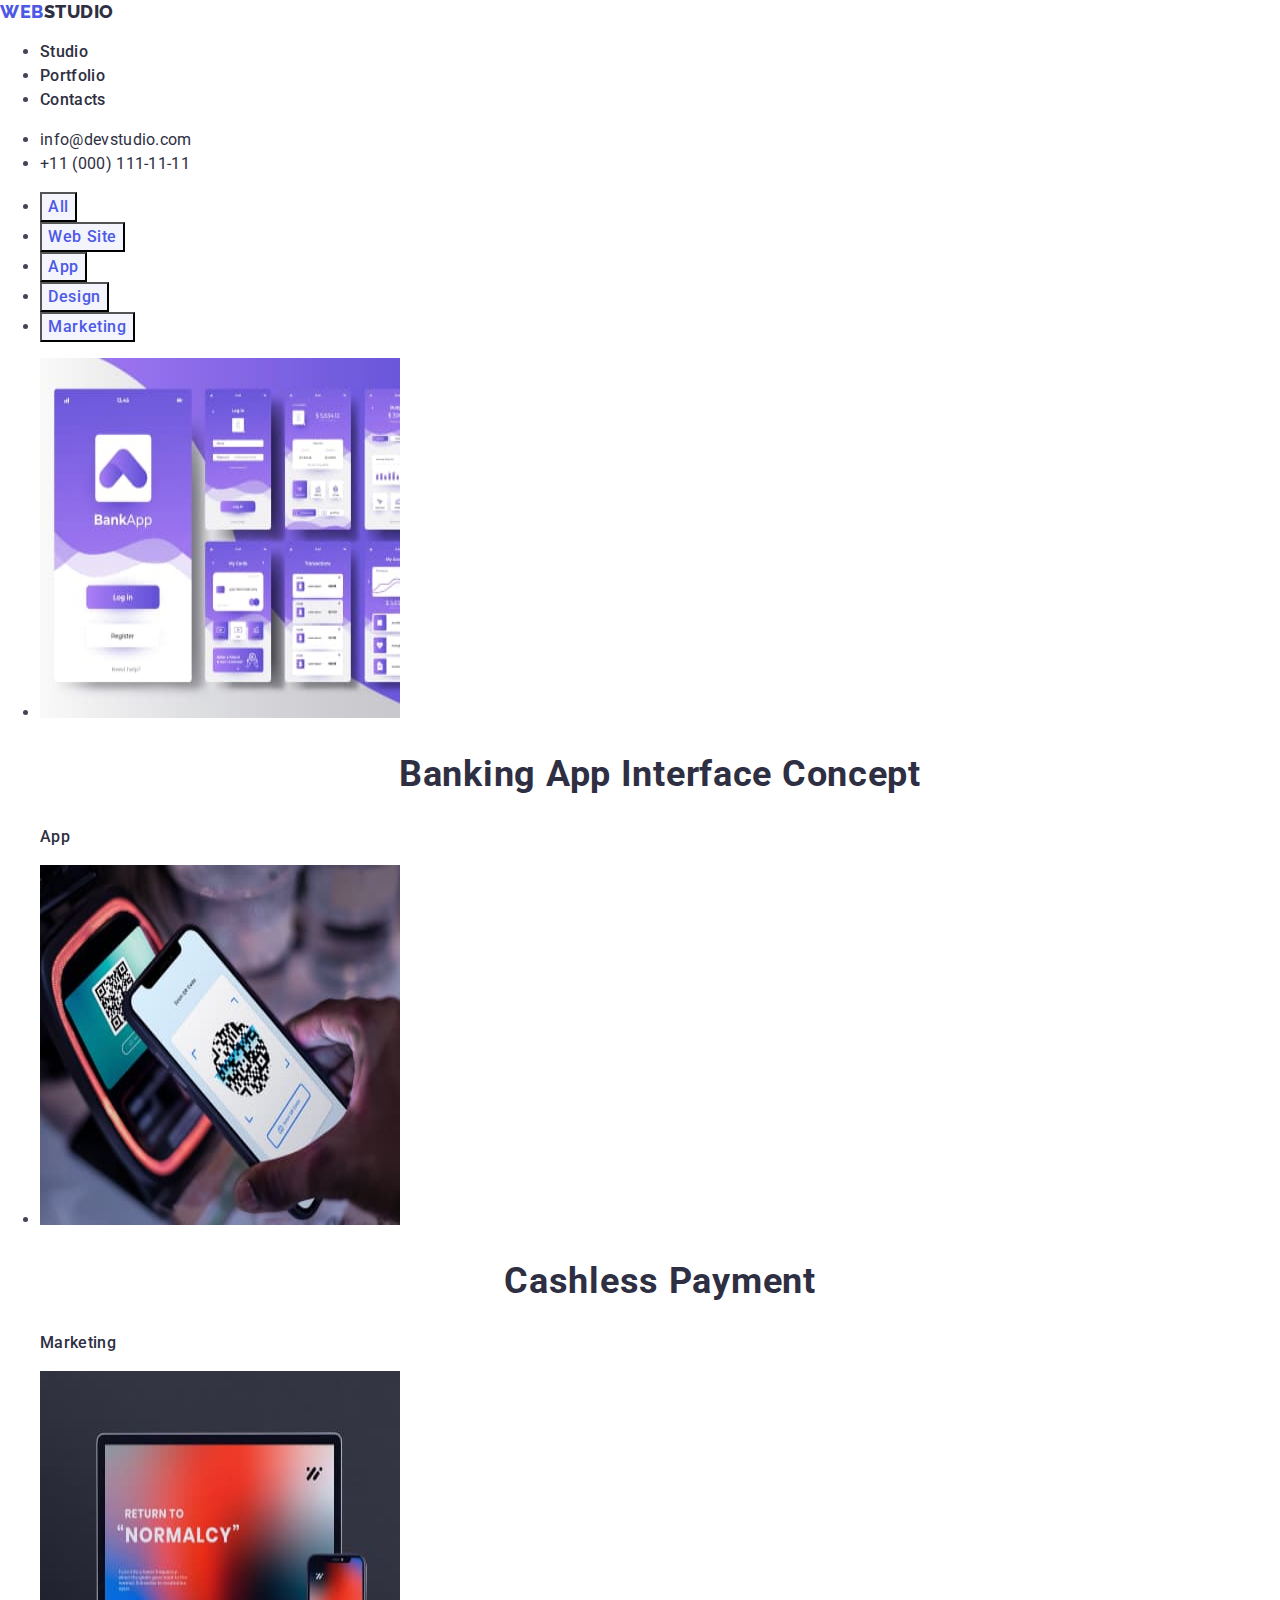
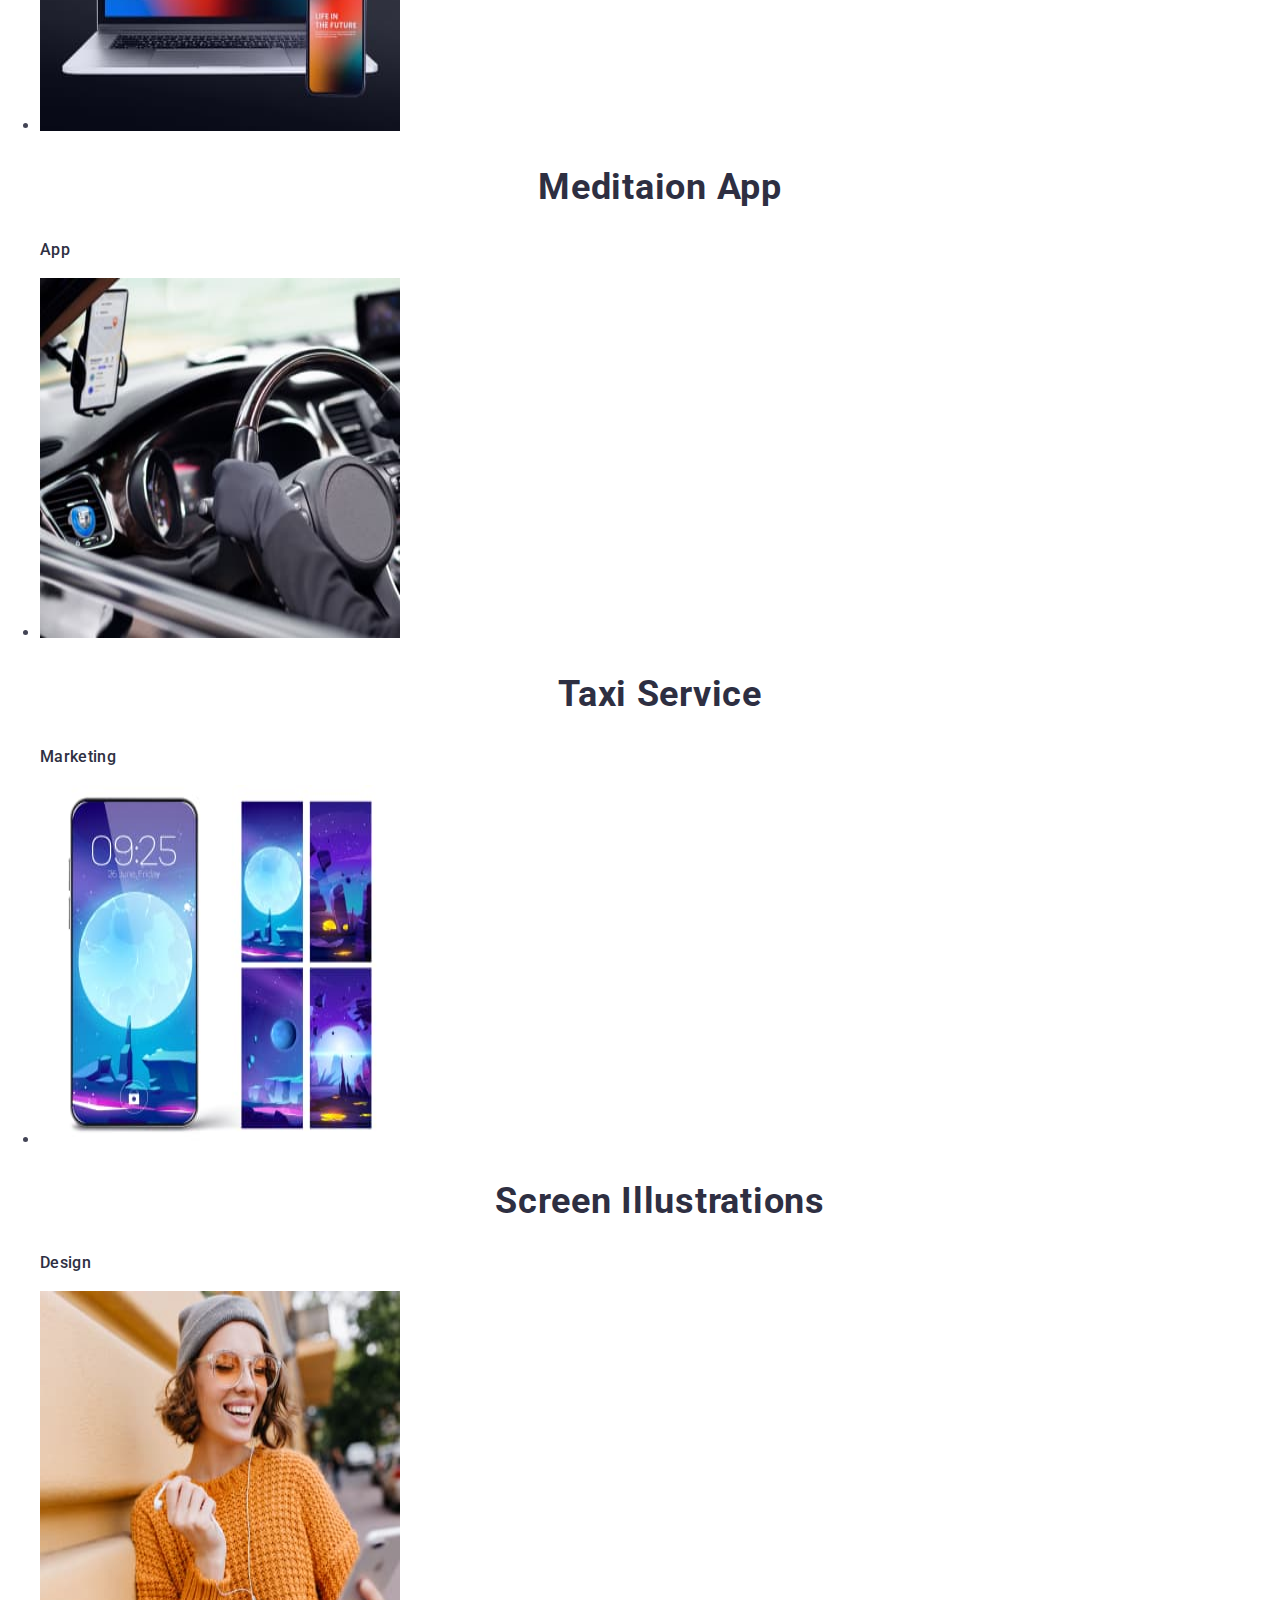
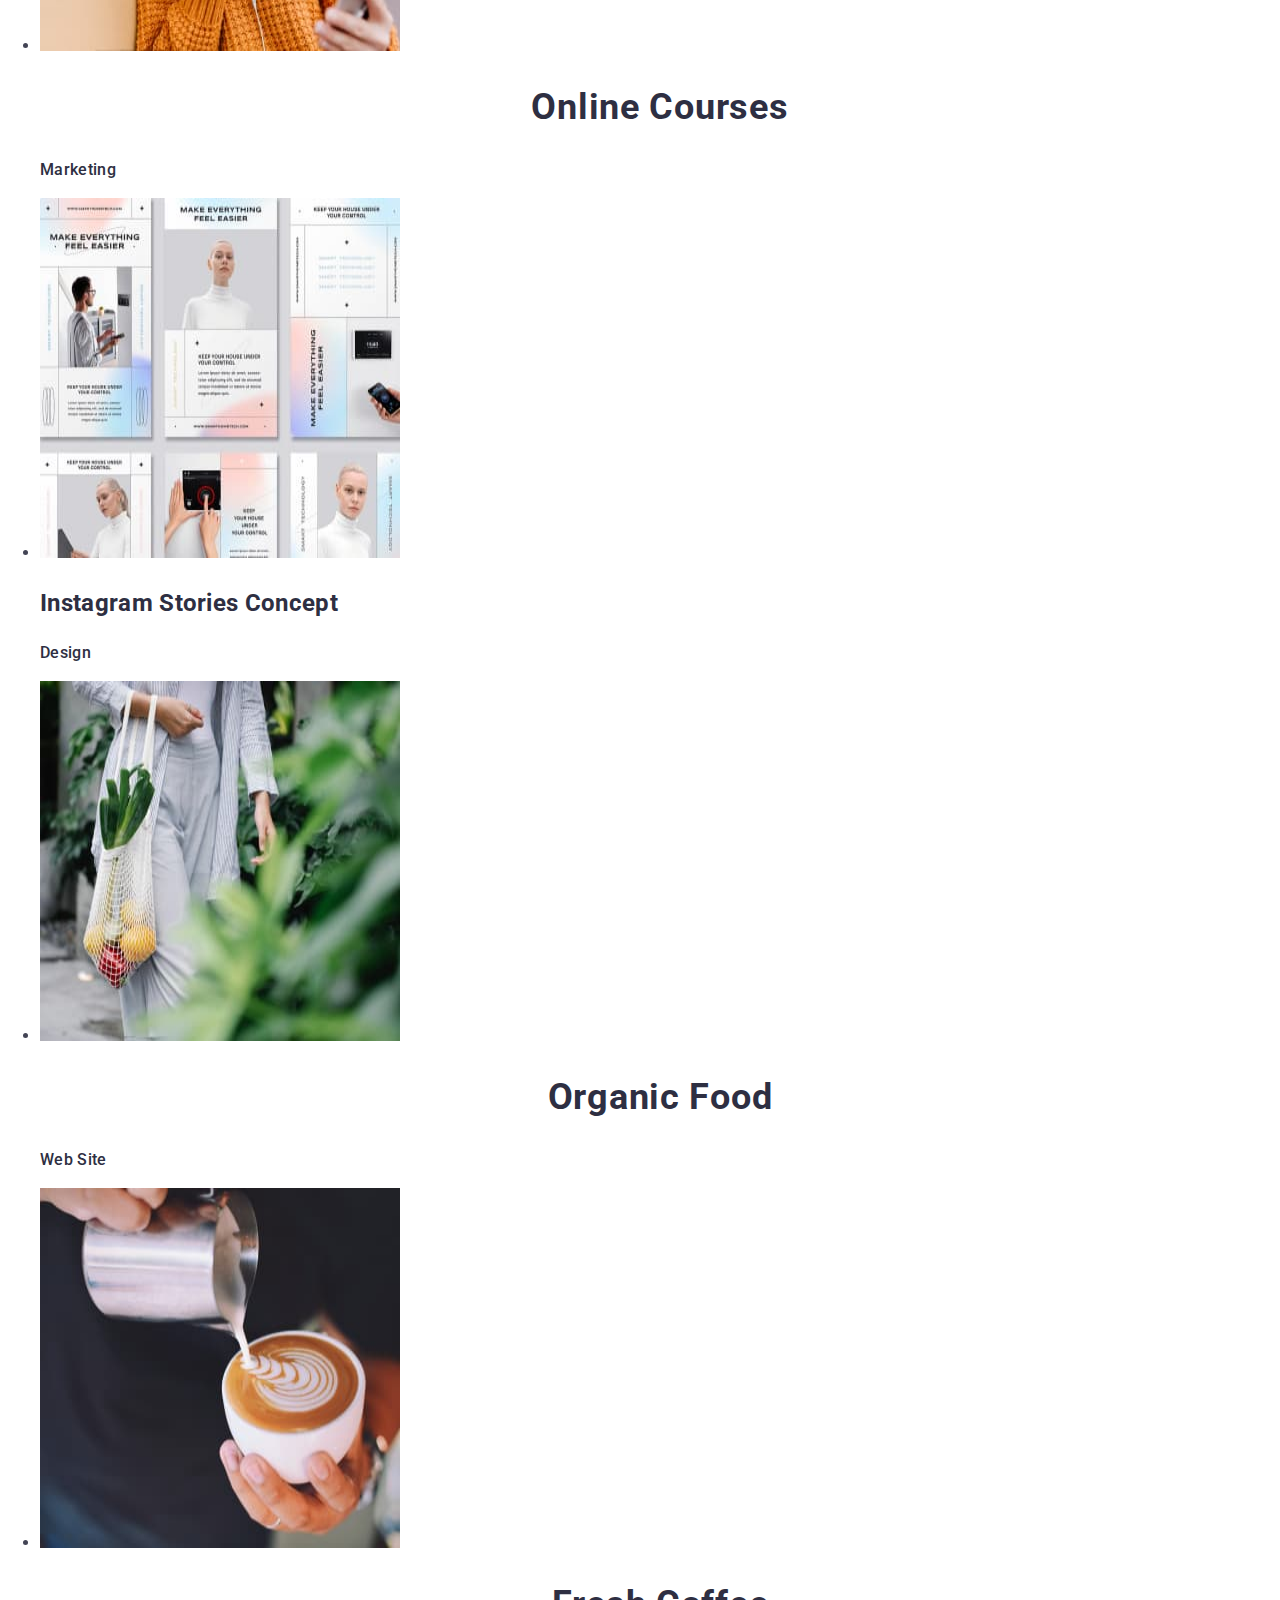
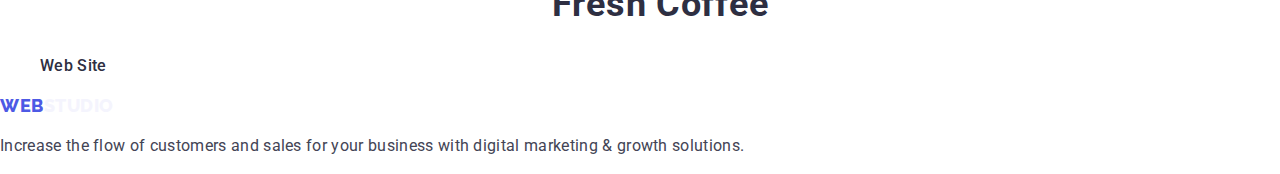
==== commit 4b79ef83: "change after mentor until p" ====
--- a/portfolio.html
+++ b/portfolio.html
@@ -46,7 +46,7 @@
     <main>
         <!-- filters -->
         <section>
-            <h2 class="h2" hidden> filters</h2>
+            <h1 class="main-title" hidden> filters our projects</h1>
 
 
             <ul>
@@ -57,31 +57,30 @@
                 <li><button class="btn btn-light" type="button">Marketing</button></li>
             </ul>
 
-        </section>
 
-        <section>
+
+
             <!-- row1 -->
-            <h1 class="h1" hidden>our projects</h1>
             <ul>
 
                 <li>
                     <a class="link" href="">
                         <img src="./images/portfolio/row1/img.jpg" alt="bank app" width="360" height="360">
-                        <h3 class="h3 ">Banking App Interface Concept</h3>
+                        <h2 class="title">Banking App Interface Concept</h2>
                         <p>App</p>
                     </a>
                 </li>
                 <li>
                     <a class="link" href="">
                         <img src="./images/portfolio/row1/img1.jpg" alt="Cashless" width="360" height="360">
-                        <h3 class="h3 ">Cashless Payment</h3>
+                        <h2 class="title">Cashless Payment</h2>
                         <p>Marketing</p>
                     </a>
                 </li>
                 <li>
                     <a class="link" href="">
                         <img src="./images/portfolio/row1/img2.jpg" alt="Mediation App" width="360" height="360">
-                        <h3 class="h3 ">Meditaion App</h3>
+                        <h2 class="title">Meditaion App</h2>
                         <p>App</p>
                     </a>
                 </li>
@@ -91,21 +90,21 @@
                 <li>
                     <a class="link" href="">
                         <img src="./images/portfolio/row2/img.jpg" alt="Taxi" width="360" height="360">
-                        <h3 class="h3 ">Taxi Service</h3>
+                        <h2 class="title">Taxi Service</h2>
                         <p>Marketing</p>
                     </a>
                 </li>
                 <li>
                     <a class="link" href="">
                         <img src="./images/portfolio/row2/img1.jpg" alt="Screen" width="360" height="360">
-                        <h3 class="h3 ">Screen Illustrations</h3>
+                        <h2 class="title">Screen Illustrations</h2>
                         <p>Design</p>
                     </a>
                 </li>
                 <li>
                     <a class="link" href="">
                         <img src="./images/portfolio/row2/img2.jpg" alt="Online" width="360" height="360">
-                        <h3 class="h3 ">Online Courses</h3>
+                        <h2 class="title">Online Courses</h2>
                         <p>Marketing</p>
                     </a>
                 </li>
@@ -115,21 +114,21 @@
                 <li>
                     <a class="link" href="">
                         <img src="./images/portfolio/row3/img2.jpg" alt="instagram" width="360" height="360">
-                        <h3>Instagram Stories Concept</h3>
+                        <h2>Instagram Stories Concept</h2>
                         <p>Design</p>
                     </a>
                 </li>
                 <li>
                     <a class="link" href="">
                         <img src="./images/portfolio/row3/img1.jpg" alt="organic food" width="360" height="360">
-                        <h3 class="h3 ">Organic Food</h3>
+                        <h2 class="title">Organic Food</h2>
                         <p>Web Site</p>
                     </a>
                 </li>
                 <li>
                     <a class="link" href="">
                         <img src="./images/portfolio/row3/img.jpg" alt="Fresh Coffee" width="360" height="360">
-                        <h3 class="h3 ">Fresh Coffee</h3>
+                        <h2 class="title">Fresh Coffee</h2>
                         <p>Web Site</p>
                     </a>
                 </li>
--- a/css/styles.css
+++ b/css/styles.css
@@ -16,6 +16,7 @@
   --dark-txt-cl: #2e2f42;
   --btn-txt-cl: #ffffff;
   --link-txt-cl: #2e2f42;
+  --hero-txt-cl: #ffffff;
 
   --access: #31d0aa;
   --access-75: rgba(49, 208, 170, 0.75);
@@ -41,7 +42,6 @@
   font-family: "Roboto", sans-serif;
 }
 
-h1,
 h2,
 h3,
 h4,
@@ -50,27 +50,27 @@
   color: var(--dark-txt-cl);
 }
 
-.h1 {
-  font-family: "Roboto";
-  font-style: normal;
-  font-weight: 700;
+/* h1 */
+.main-title {
   font-size: 56px;
   line-height: 1.07;
   text-align: center;
   letter-spacing: 0.02em;
-  color: #ffffff;
-  background-color: black; /*временно подсветил */
+  color: var(--hero-txt-cl);
+
+  background-color: black;
+  /*временно подсветил */
 }
-
-.h2 {
-  font-weight: 700;
+/* h2 */
+.title {
   font-size: 36px;
   line-height: 1.11;
   text-align: center;
   letter-spacing: 0.02em;
   text-transform: capitalize;
 }
-.h3 {
+/* h3 */
+.title-item {
   font-weight: 500;
   font-size: 20px;
   line-height: 1.2;
@@ -78,7 +78,7 @@
 }
 
 p {
-  font-weight: 400;
+  /* font-weight: 400; */
   font-size: 16px;
   line-height: 1.5;
   letter-spacing: 0.02em;
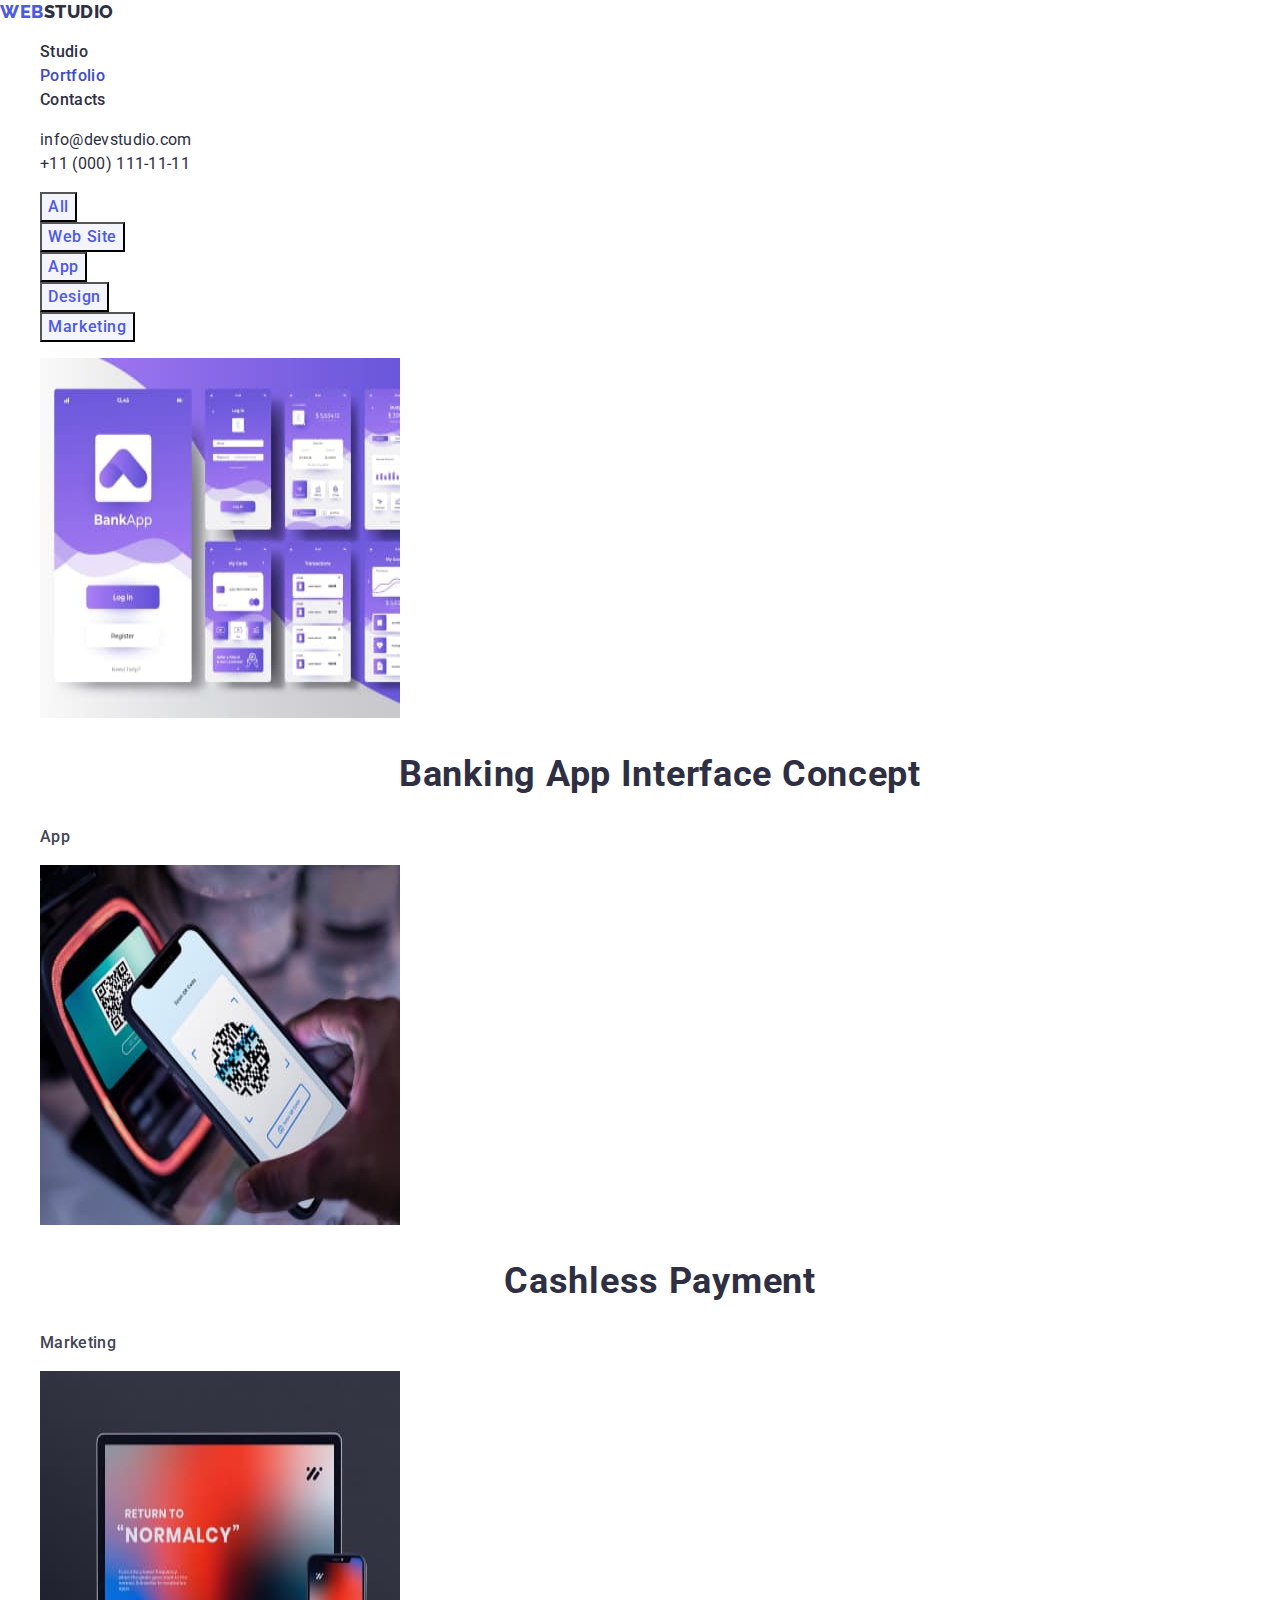
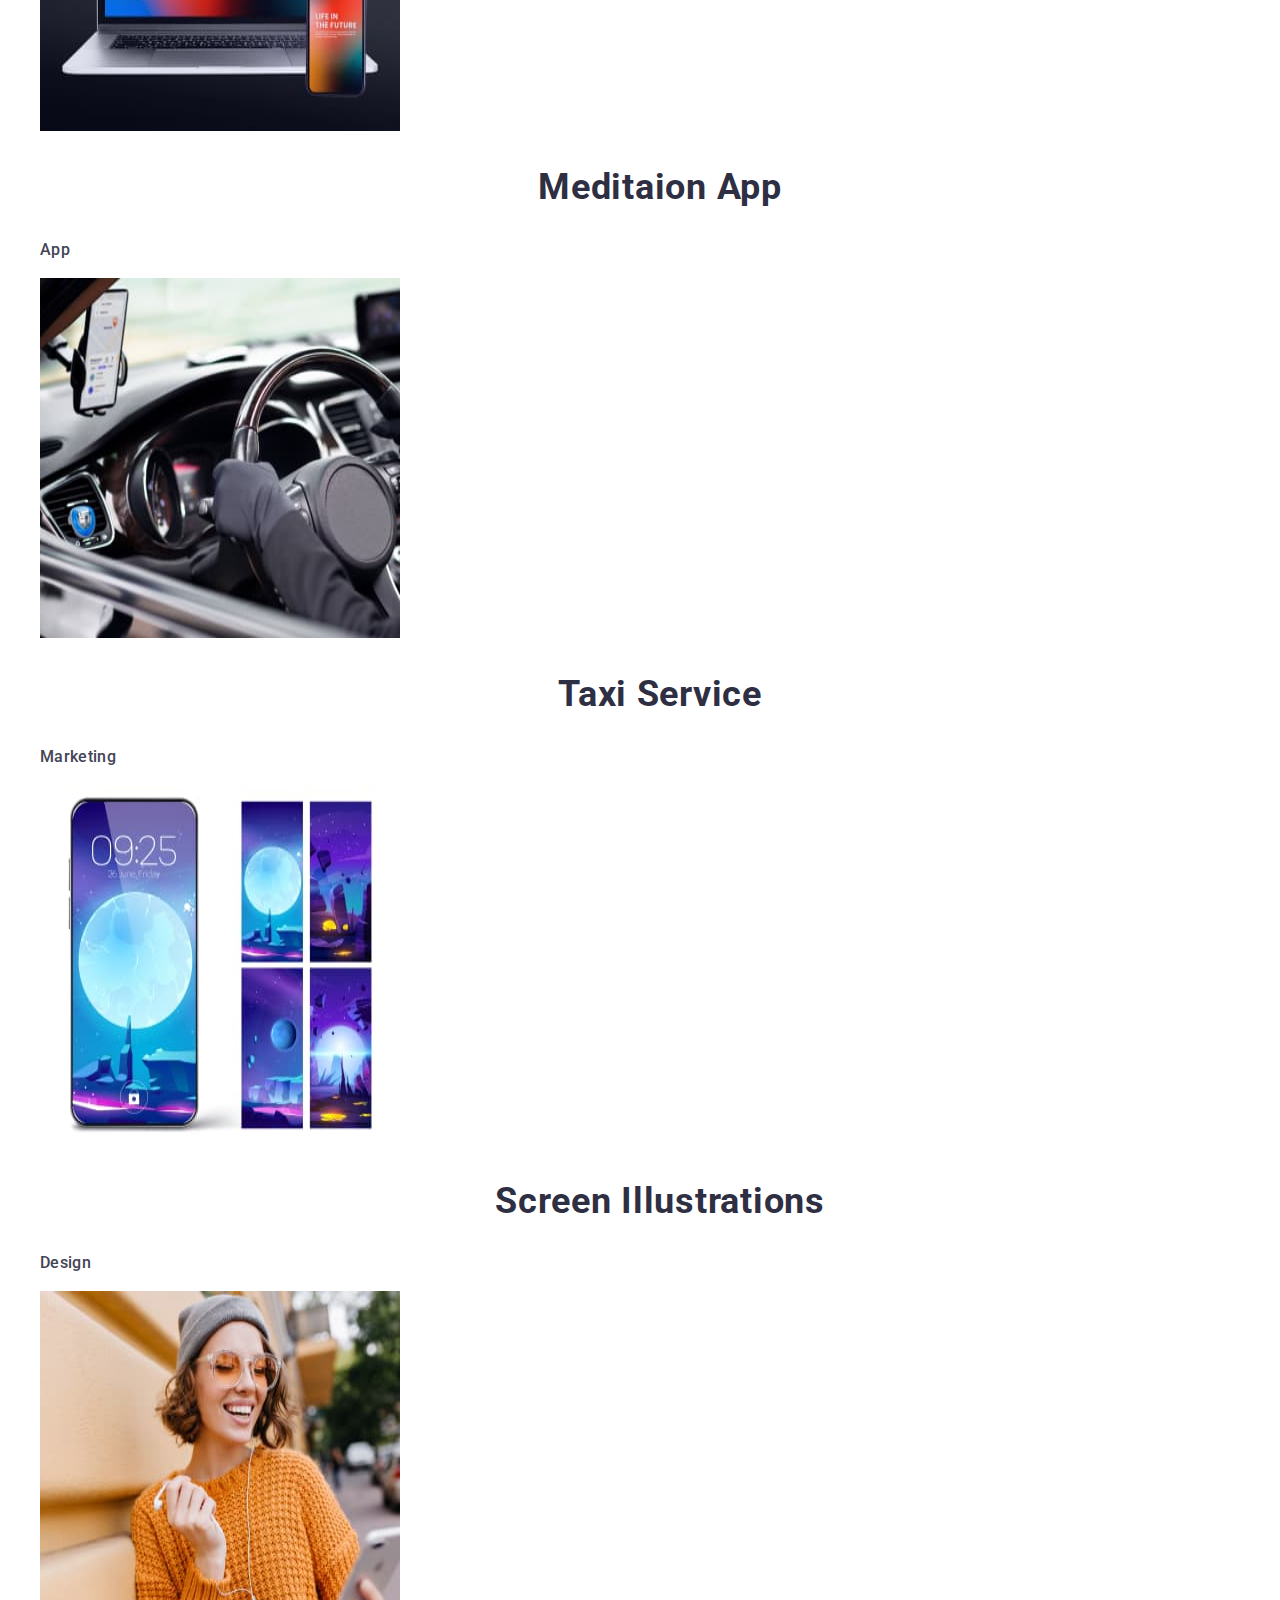
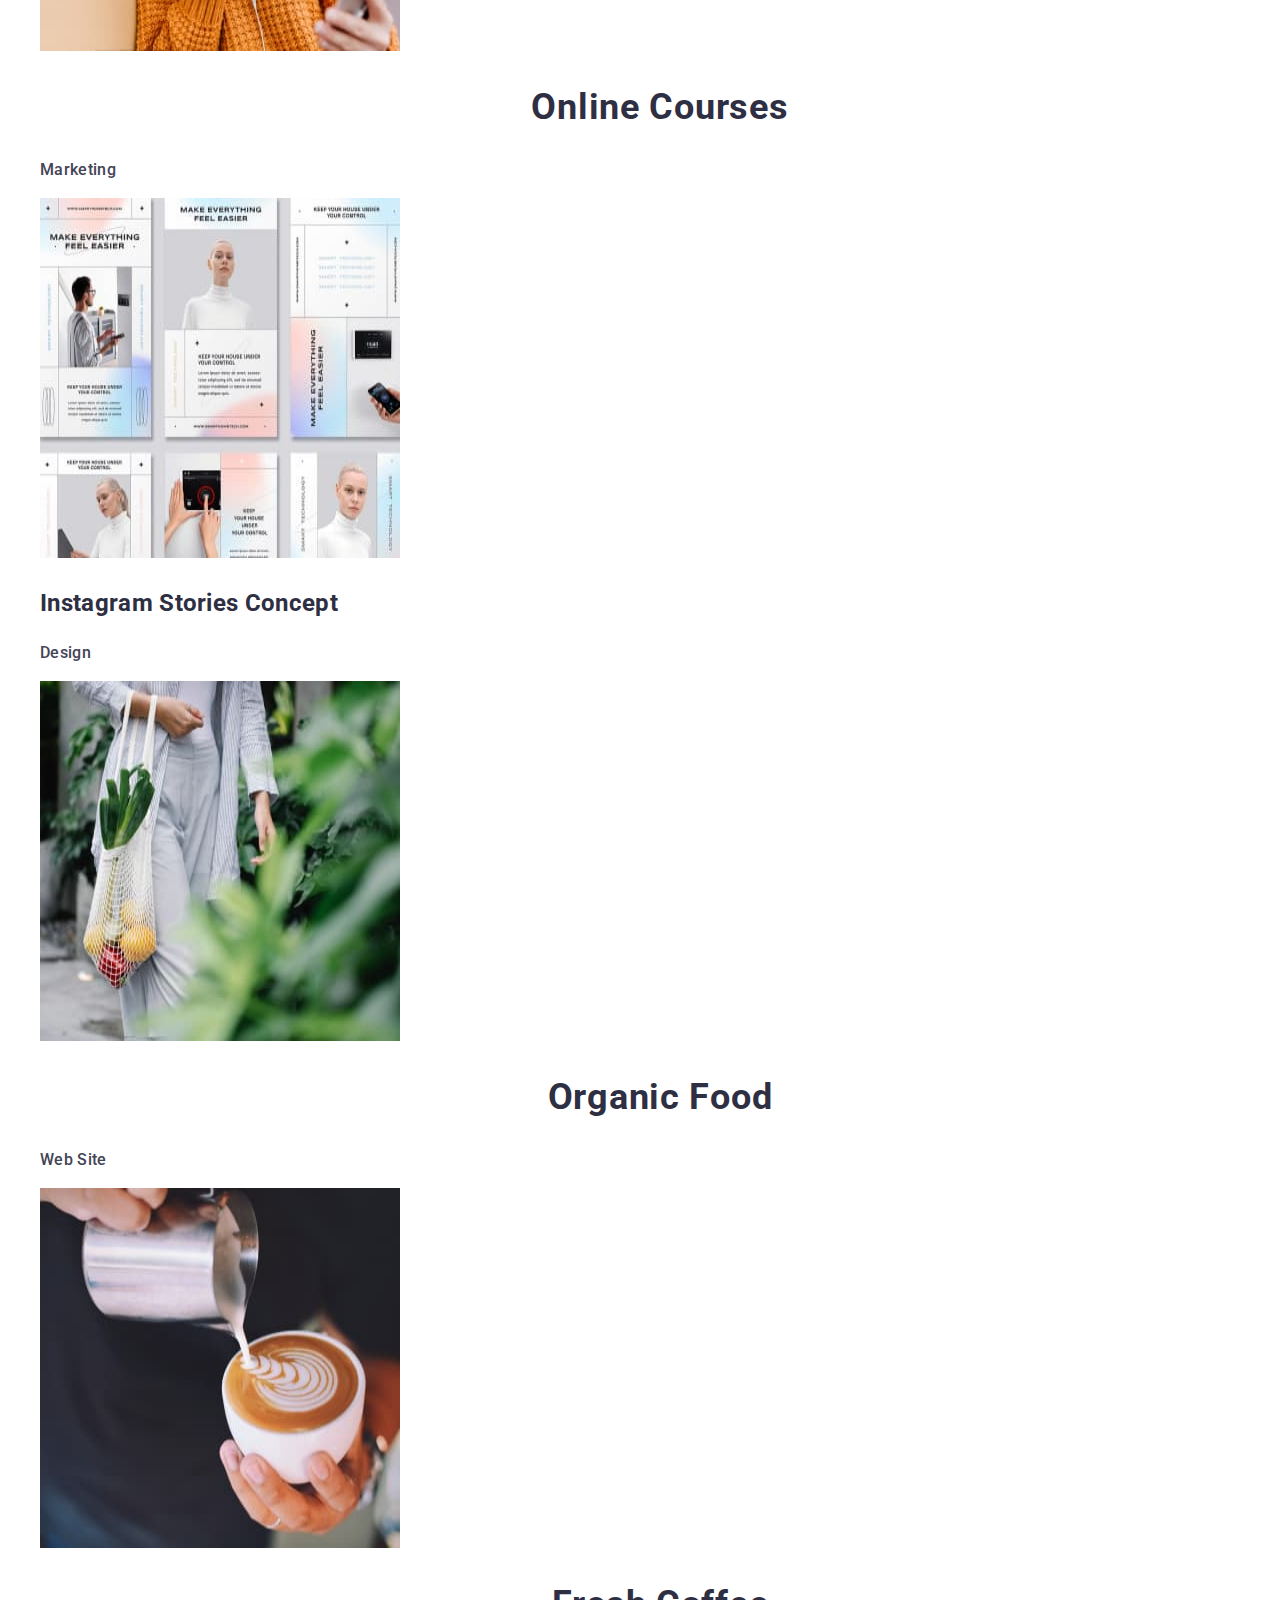
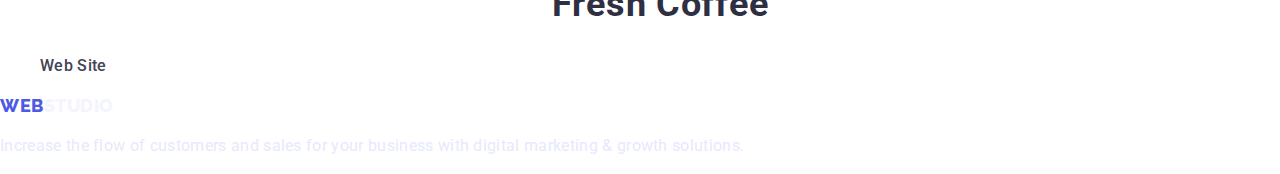
==== commit 04052546: "changed after mentor finish" ====
--- a/portfolio.html
+++ b/portfolio.html
@@ -29,14 +29,14 @@
             <a class="logo" href="./index.html">
                 Web<span class="span-dark">Studio</span>
             </a>
-            <ul>
+            <ul class="list">
                 <li><a class="link" href="./index.html">Studio</a></li>
-                <li><a class="link" href="./portfolio.html">Portfolio</a></li>
+                <li><a class="link current" href="./portfolio.html">Portfolio</a></li>
                 <li><a class="link" href="">Contacts</a></li>
             </ul>
         </nav>
         <address>
-            <ul>
+            <ul class="list">
                 <li><a class="link contacts" href="mailto:info@devstudio.com">info@devstudio.com</a></li>
                 <li><a class="link contacts" href="tel:+110001111111">+11 (000) 111-11-11</a></li>
             </ul>
@@ -49,7 +49,7 @@
             <h1 class="main-title" hidden> filters our projects</h1>
 
 
-            <ul>
+            <ul class="list">
                 <li><button class="btn btn-light" type="button">All</button></li>
                 <li><button class="btn btn-light" type="button">Web Site </button></li>
                 <li><button class="btn btn-light" type="button">App</button></li>
@@ -61,27 +61,27 @@
 
 
             <!-- row1 -->
-            <ul>
+            <ul class="list">
 
                 <li>
                     <a class="link" href="">
                         <img src="./images/portfolio/row1/img.jpg" alt="bank app" width="360" height="360">
                         <h2 class="title">Banking App Interface Concept</h2>
-                        <p>App</p>
+                        <p class="item">App</p>
                     </a>
                 </li>
                 <li>
                     <a class="link" href="">
                         <img src="./images/portfolio/row1/img1.jpg" alt="Cashless" width="360" height="360">
                         <h2 class="title">Cashless Payment</h2>
-                        <p>Marketing</p>
+                        <p class="item">Marketing</p>
                     </a>
                 </li>
                 <li>
                     <a class="link" href="">
                         <img src="./images/portfolio/row1/img2.jpg" alt="Mediation App" width="360" height="360">
                         <h2 class="title">Meditaion App</h2>
-                        <p>App</p>
+                        <p class="item">App</p>
                     </a>
                 </li>
 
@@ -91,21 +91,21 @@
                     <a class="link" href="">
                         <img src="./images/portfolio/row2/img.jpg" alt="Taxi" width="360" height="360">
                         <h2 class="title">Taxi Service</h2>
-                        <p>Marketing</p>
+                        <p class="item">Marketing</p>
                     </a>
                 </li>
                 <li>
                     <a class="link" href="">
                         <img src="./images/portfolio/row2/img1.jpg" alt="Screen" width="360" height="360">
                         <h2 class="title">Screen Illustrations</h2>
-                        <p>Design</p>
+                        <p class="item">Design</p>
                     </a>
                 </li>
                 <li>
                     <a class="link" href="">
                         <img src="./images/portfolio/row2/img2.jpg" alt="Online" width="360" height="360">
                         <h2 class="title">Online Courses</h2>
-                        <p>Marketing</p>
+                        <p class="item">Marketing</p>
                     </a>
                 </li>
 
@@ -115,21 +115,21 @@
                     <a class="link" href="">
                         <img src="./images/portfolio/row3/img2.jpg" alt="instagram" width="360" height="360">
                         <h2>Instagram Stories Concept</h2>
-                        <p>Design</p>
+                        <p class="item">Design</p>
                     </a>
                 </li>
                 <li>
                     <a class="link" href="">
                         <img src="./images/portfolio/row3/img1.jpg" alt="organic food" width="360" height="360">
                         <h2 class="title">Organic Food</h2>
-                        <p>Web Site</p>
+                        <p class="item">Web Site</p>
                     </a>
                 </li>
                 <li>
                     <a class="link" href="">
                         <img src="./images/portfolio/row3/img.jpg" alt="Fresh Coffee" width="360" height="360">
                         <h2 class="title">Fresh Coffee</h2>
-                        <p>Web Site</p>
+                        <p class="item">Web Site</p>
                     </a>
                 </li>
             </ul>
@@ -145,7 +145,9 @@
         <a class="logo" href="./index.html">
             Web<span class="span-light">Studio</span>
         </a>
-        <p>Increase the flow of customers and sales for your business with digital marketing & growth solutions.</p>
+        <p class="item item-footer">Increase the flow of customers and sales for your business with digital marketing &
+            growth
+            solutions.</p>
 
     </footer>
 
--- a/css/styles.css
+++ b/css/styles.css
@@ -17,6 +17,7 @@
   --btn-txt-cl: #ffffff;
   --link-txt-cl: #2e2f42;
   --hero-txt-cl: #ffffff;
+  --footer-txt-cl: #e7e9fc;
 
   --access: #31d0aa;
   --access-75: rgba(49, 208, 170, 0.75);
@@ -40,6 +41,10 @@
 body {
   color: var(--main-txt-cl);
   font-family: "Roboto", sans-serif;
+}
+
+nav .current {
+  color: var(--pressed-txt-cl);
 }
 
 h2,
@@ -77,11 +82,16 @@
   letter-spacing: 0.02em;
 }
 
-p {
+/* p */
+.item {
   /* font-weight: 400; */
   font-size: 16px;
   line-height: 1.5;
   letter-spacing: 0.02em;
+  color: var(--main-txt-cl);
+}
+.item-footer {
+  color: var(--footer-txt-cl);
 }
 
 .link {
@@ -101,8 +111,6 @@
   color: var(--pressed-txt-cl);
 }
 .contacts {
-  font-family: "Roboto";
-  font-style: normal;
   font-weight: 400;
   font-size: 16px;
   line-height: 1.5;
@@ -112,7 +120,7 @@
   color: var(--btn-txt-cl);
   background-color: var(--brand-bg-cl);
   cursor: pointer;
-  font-family: "Roboto";
+  font-family: "Roboto", sans-serif;
   font-weight: 500;
   font-size: 16px;
   line-height: 1.5;
@@ -154,3 +162,6 @@
 .span-dark {
   color: var(--modal-txt-cl);
 }
+.list {
+  list-style-type: none;
+}
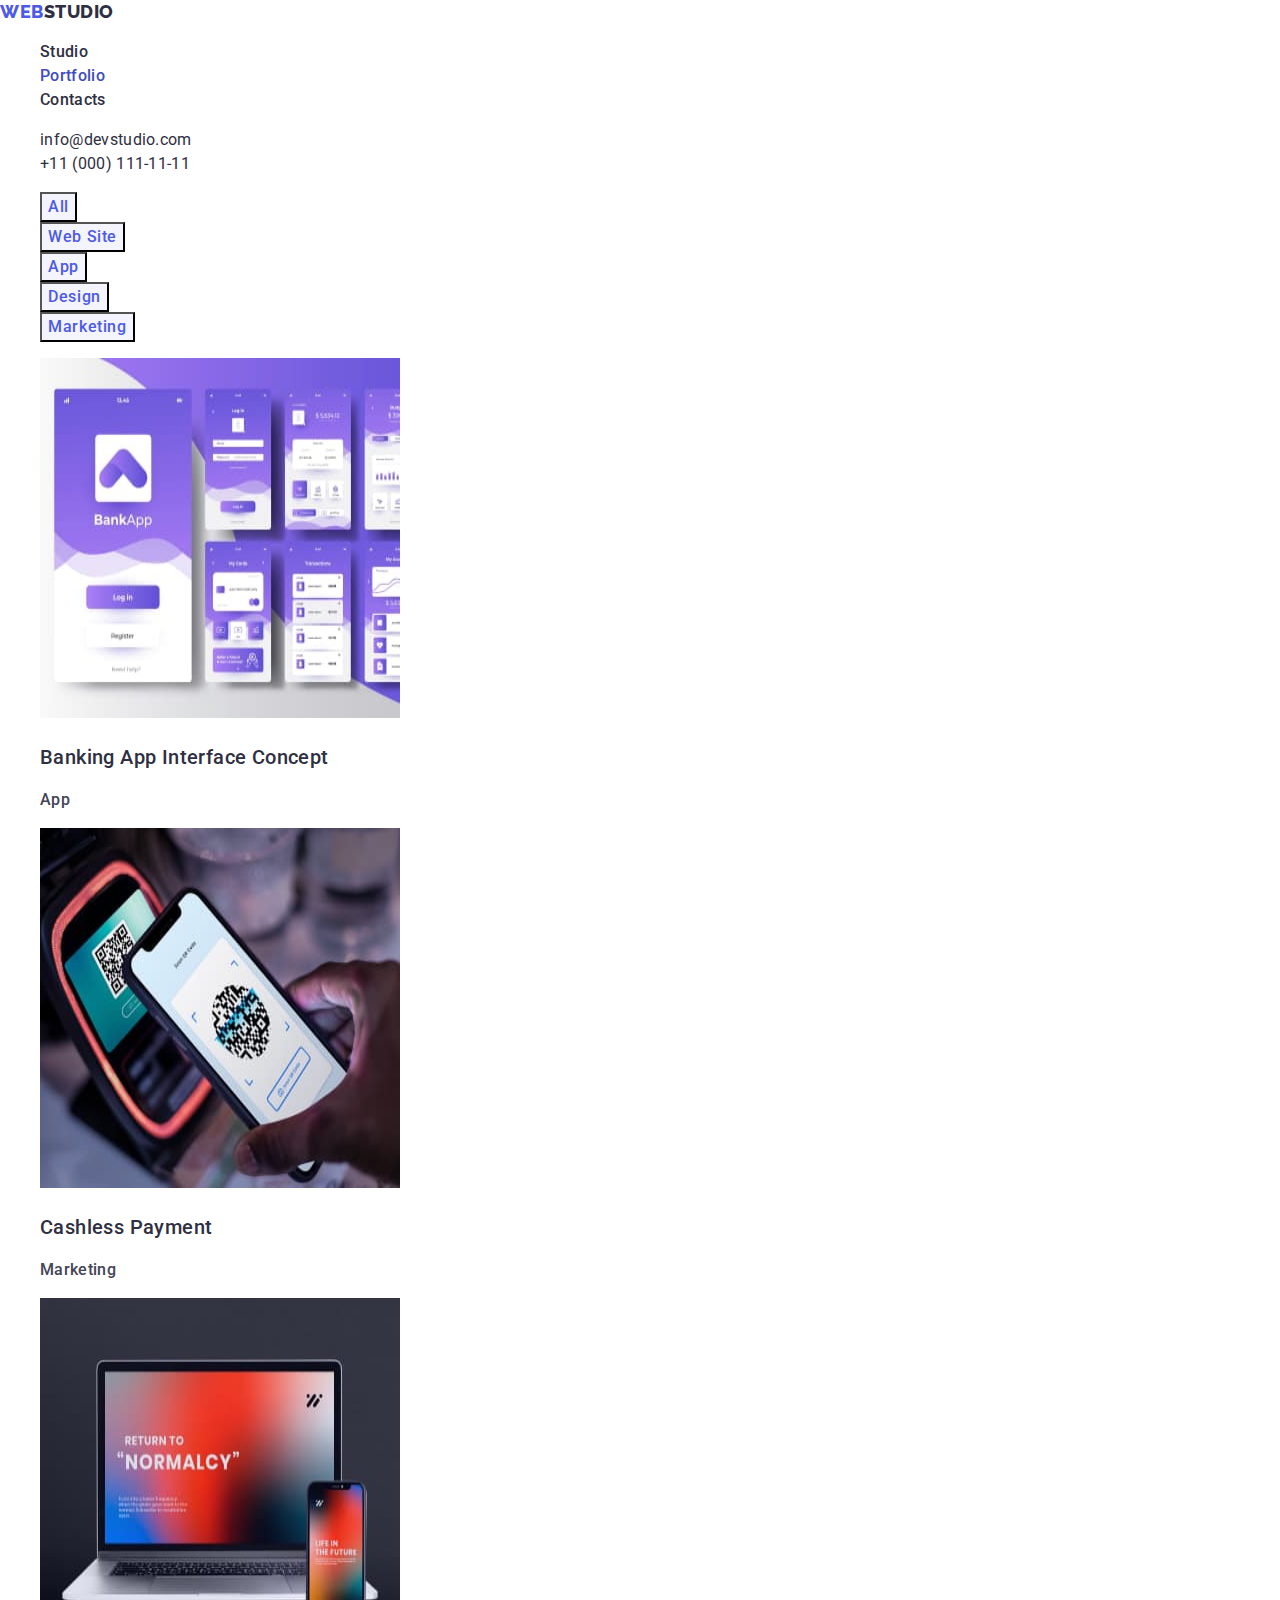
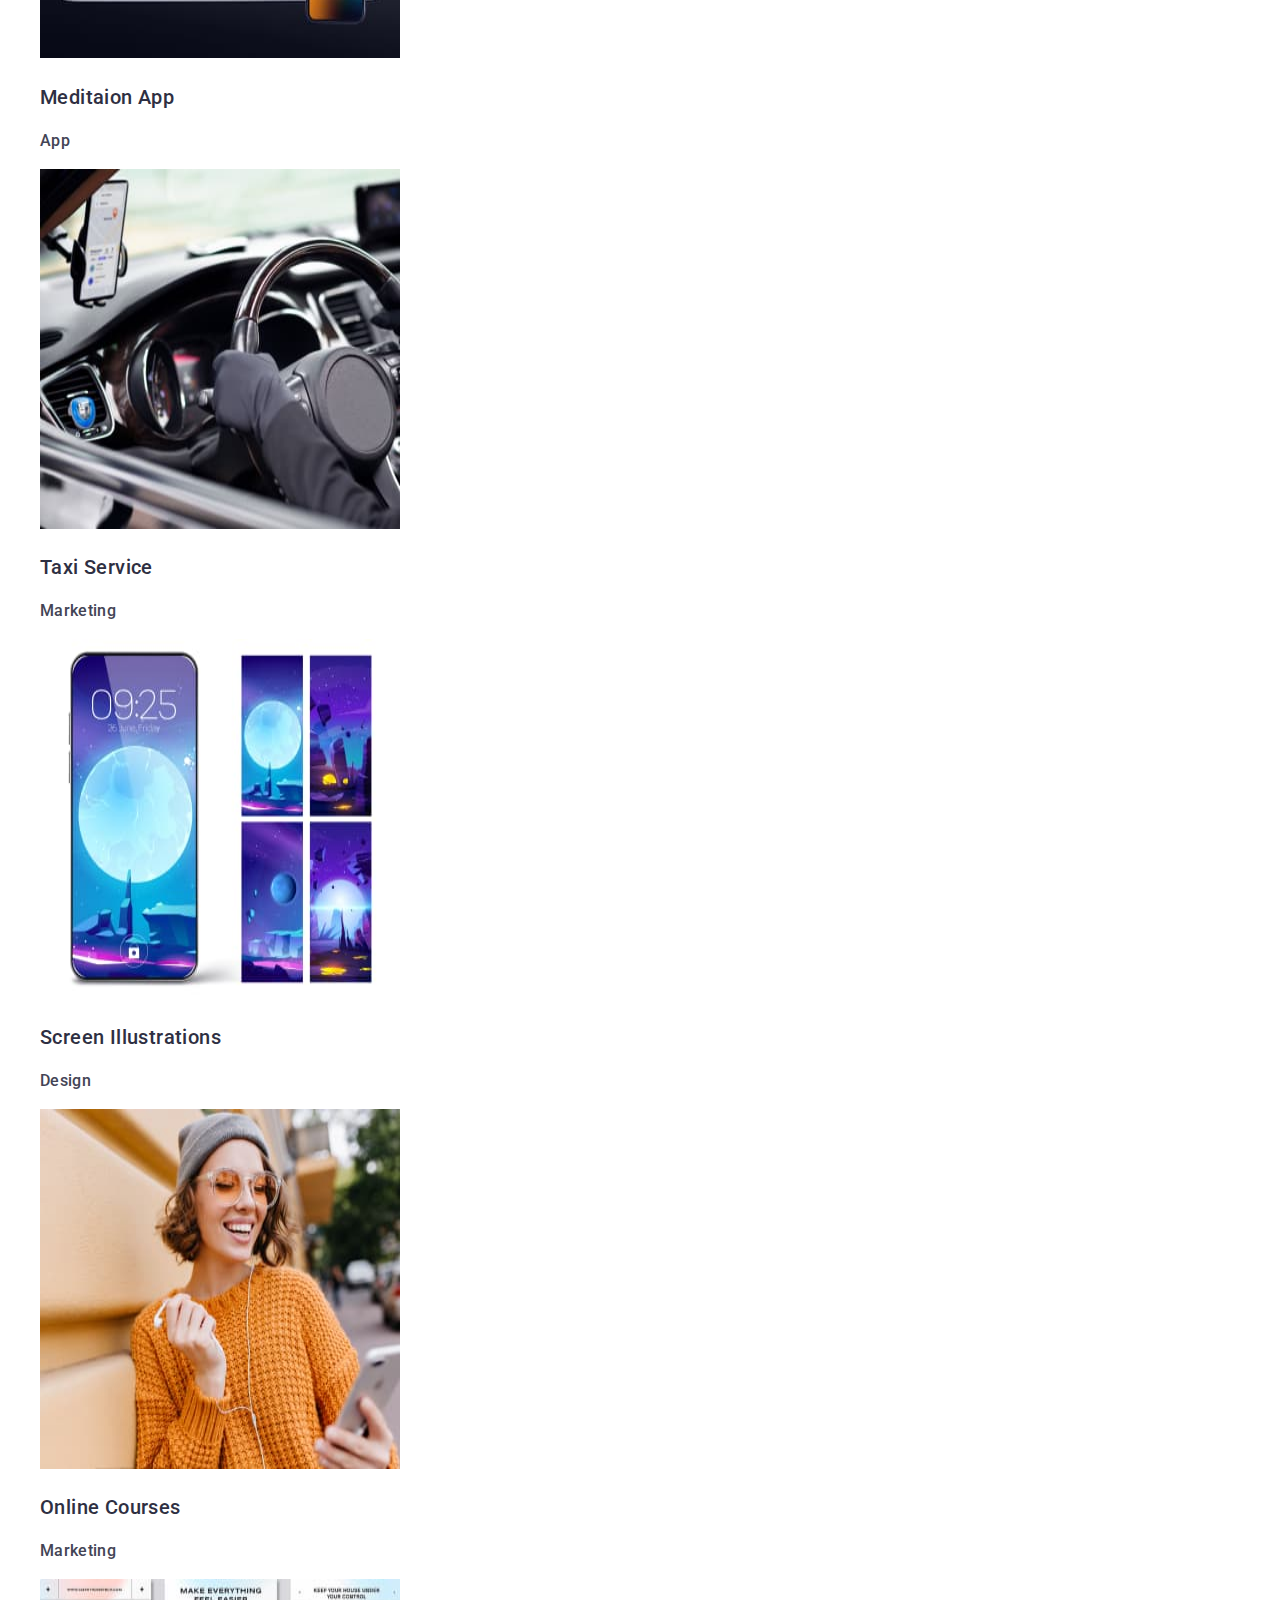
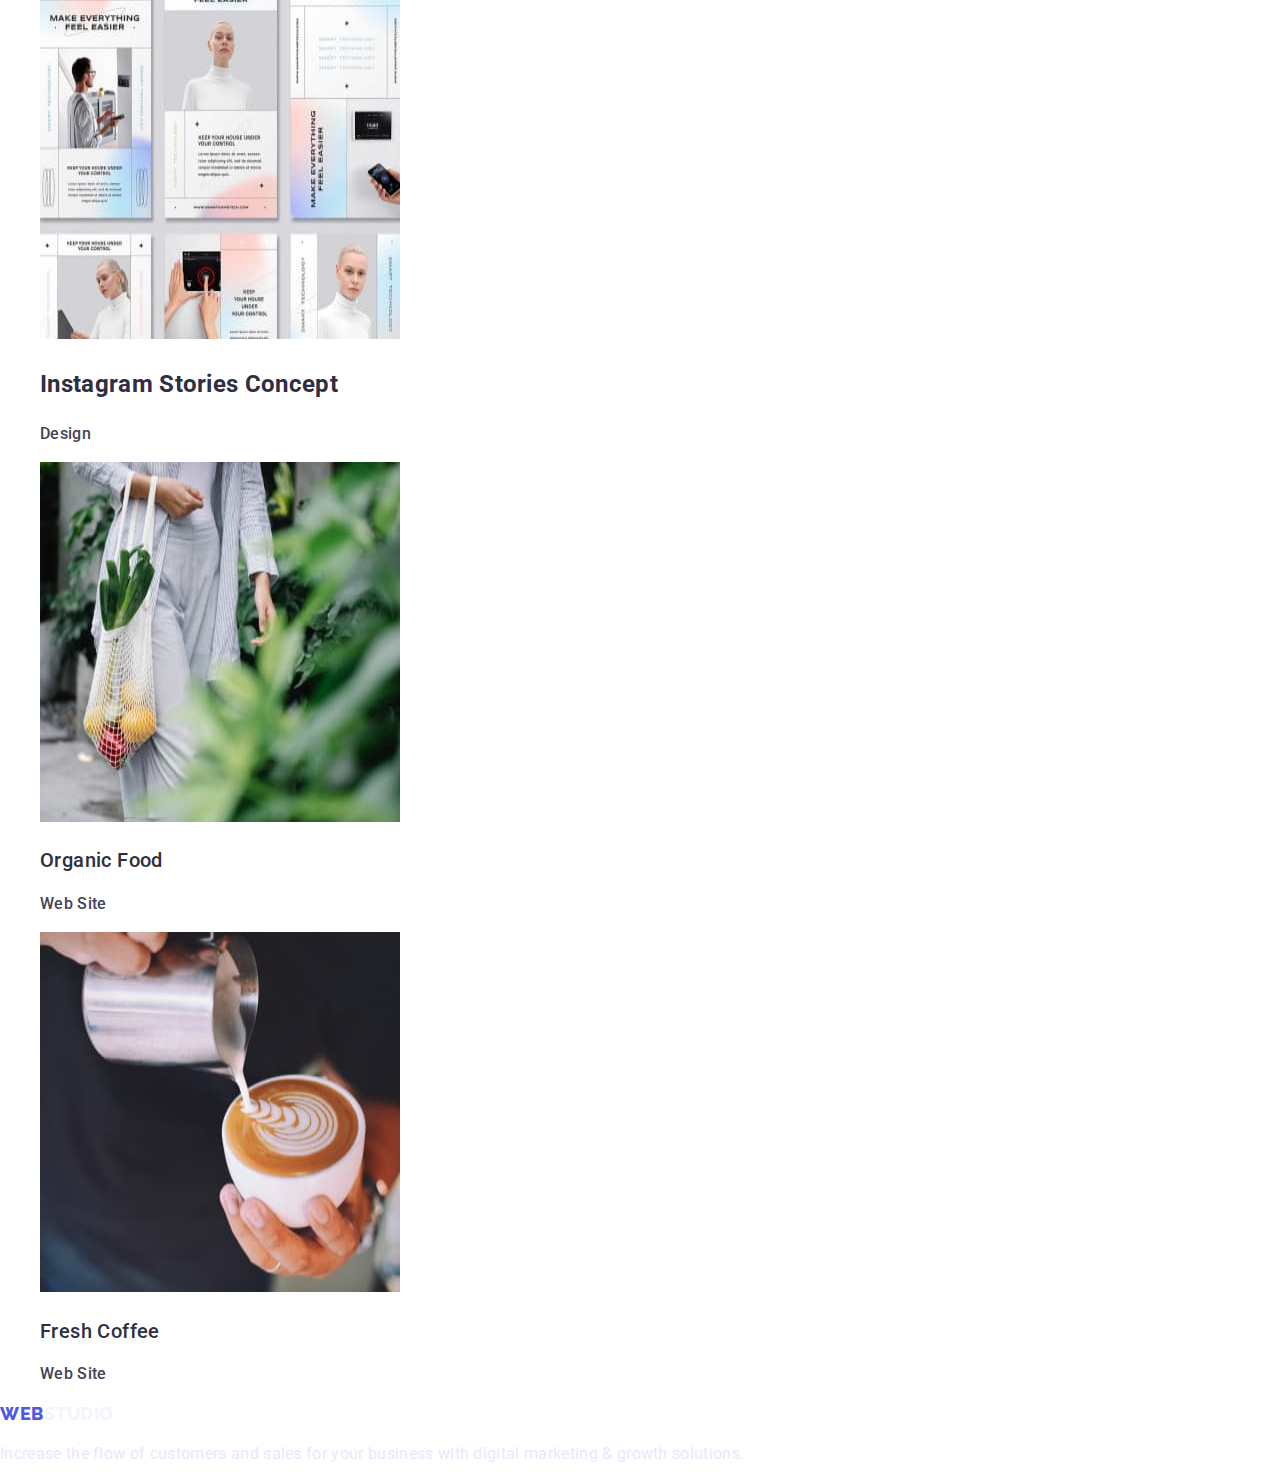
==== commit 8cc1cef0: "finished rework template" ====
--- a/portfolio.html
+++ b/portfolio.html
@@ -66,21 +66,21 @@
                 <li>
                     <a class="link" href="">
                         <img src="./images/portfolio/row1/img.jpg" alt="bank app" width="360" height="360">
-                        <h2 class="title">Banking App Interface Concept</h2>
+                        <h2 class="title-item">Banking App Interface Concept</h2>
                         <p class="item">App</p>
                     </a>
                 </li>
                 <li>
                     <a class="link" href="">
                         <img src="./images/portfolio/row1/img1.jpg" alt="Cashless" width="360" height="360">
-                        <h2 class="title">Cashless Payment</h2>
+                        <h2 class="title-item">Cashless Payment</h2>
                         <p class="item">Marketing</p>
                     </a>
                 </li>
                 <li>
                     <a class="link" href="">
                         <img src="./images/portfolio/row1/img2.jpg" alt="Mediation App" width="360" height="360">
-                        <h2 class="title">Meditaion App</h2>
+                        <h2 class="title-item">Meditaion App</h2>
                         <p class="item">App</p>
                     </a>
                 </li>
@@ -90,21 +90,21 @@
                 <li>
                     <a class="link" href="">
                         <img src="./images/portfolio/row2/img.jpg" alt="Taxi" width="360" height="360">
-                        <h2 class="title">Taxi Service</h2>
+                        <h2 class="title-item">Taxi Service</h2>
                         <p class="item">Marketing</p>
                     </a>
                 </li>
                 <li>
                     <a class="link" href="">
                         <img src="./images/portfolio/row2/img1.jpg" alt="Screen" width="360" height="360">
-                        <h2 class="title">Screen Illustrations</h2>
+                        <h2 class="title-item">Screen Illustrations</h2>
                         <p class="item">Design</p>
                     </a>
                 </li>
                 <li>
                     <a class="link" href="">
                         <img src="./images/portfolio/row2/img2.jpg" alt="Online" width="360" height="360">
-                        <h2 class="title">Online Courses</h2>
+                        <h2 class="title-item">Online Courses</h2>
                         <p class="item">Marketing</p>
                     </a>
                 </li>
@@ -121,14 +121,14 @@
                 <li>
                     <a class="link" href="">
                         <img src="./images/portfolio/row3/img1.jpg" alt="organic food" width="360" height="360">
-                        <h2 class="title">Organic Food</h2>
+                        <h2 class="title-item">Organic Food</h2>
                         <p class="item">Web Site</p>
                     </a>
                 </li>
                 <li>
                     <a class="link" href="">
                         <img src="./images/portfolio/row3/img.jpg" alt="Fresh Coffee" width="360" height="360">
-                        <h2 class="title">Fresh Coffee</h2>
+                        <h2 class="title-item">Fresh Coffee</h2>
                         <p class="item">Web Site</p>
                     </a>
                 </li>
--- a/css/styles.css
+++ b/css/styles.css
@@ -41,6 +41,7 @@
 body {
   color: var(--main-txt-cl);
   font-family: "Roboto", sans-serif;
+  letter-spacing: 0.02em;
 }
 
 nav .current {
@@ -78,7 +79,15 @@
 .title-item {
   font-weight: 500;
   font-size: 20px;
-  line-height: 1.2;
+  /* line-height: 1.2; */
+  /* letter-spacing: 0.02em; */
+
+  /* font-family: 'Roboto';
+font-style: normal;
+font-weight: 500;
+font-size: 20px;
+line-height: 24px; */
+
   letter-spacing: 0.02em;
 }
 
